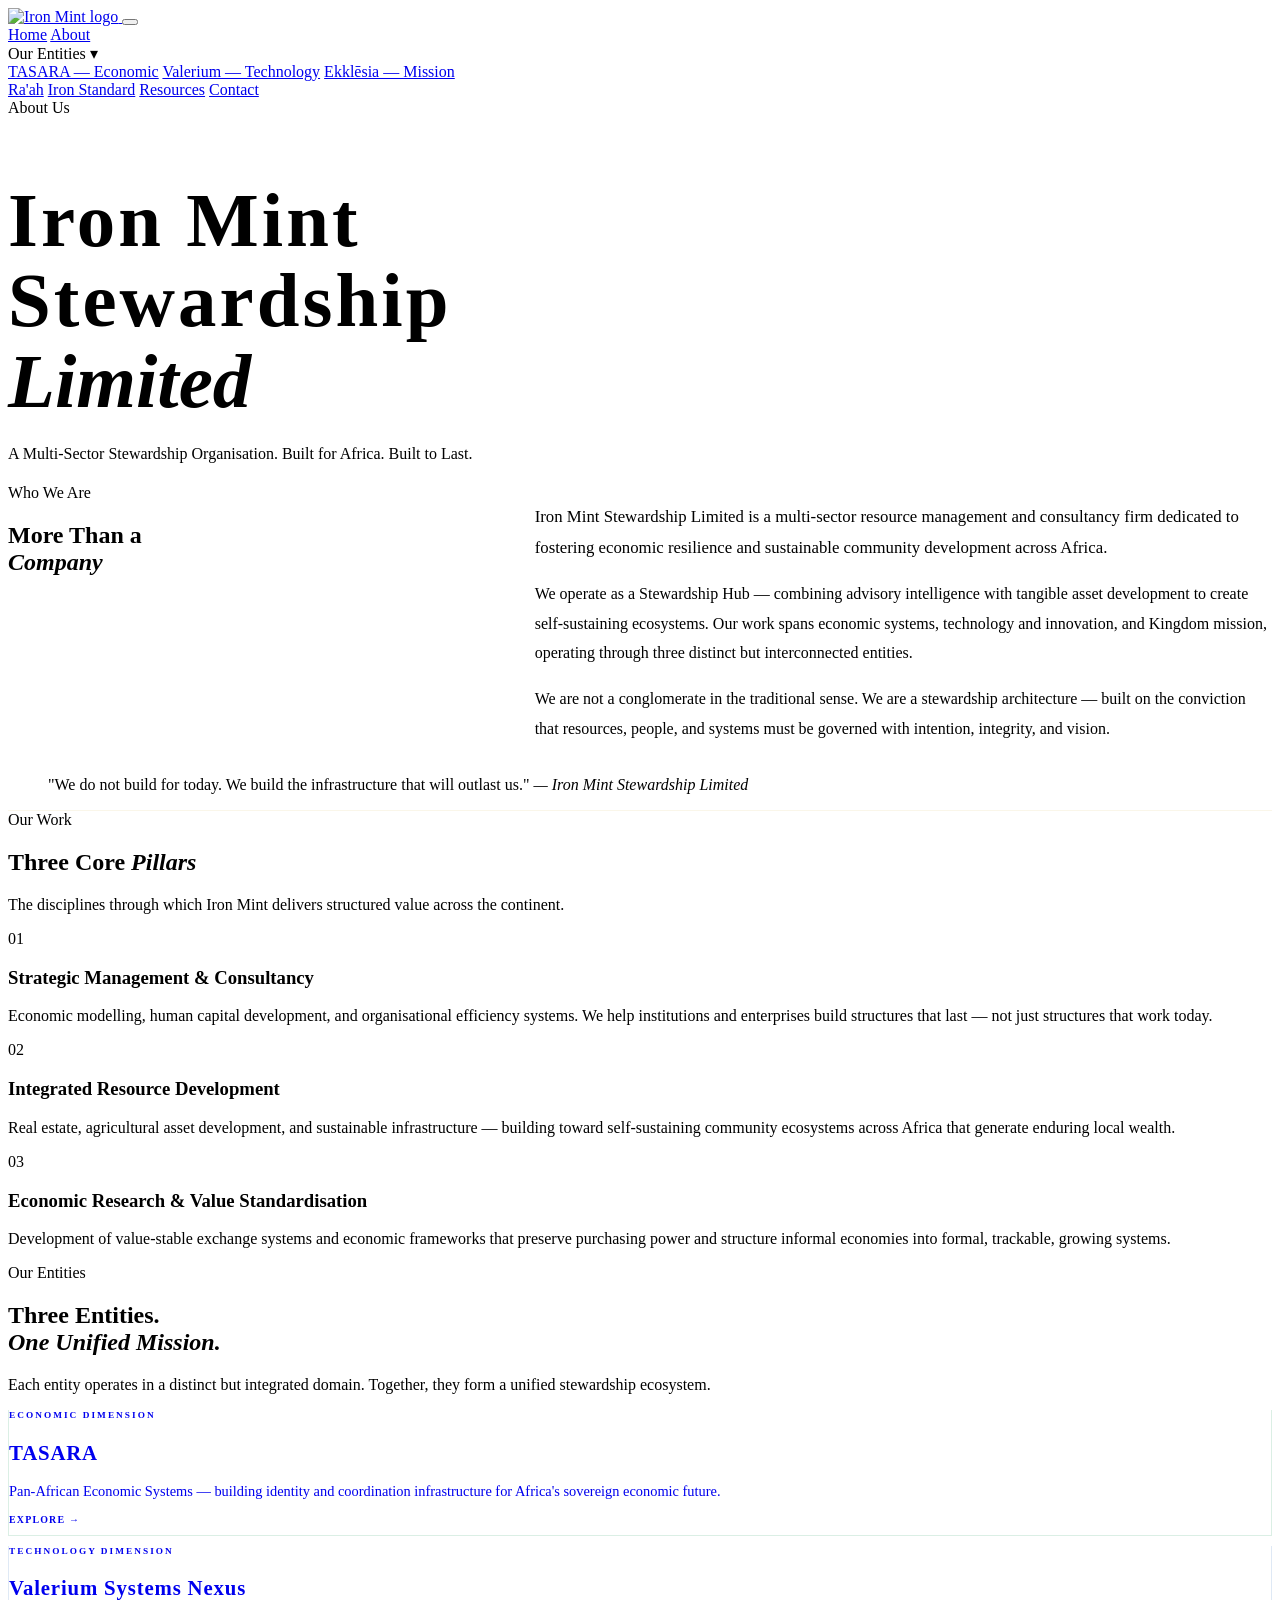
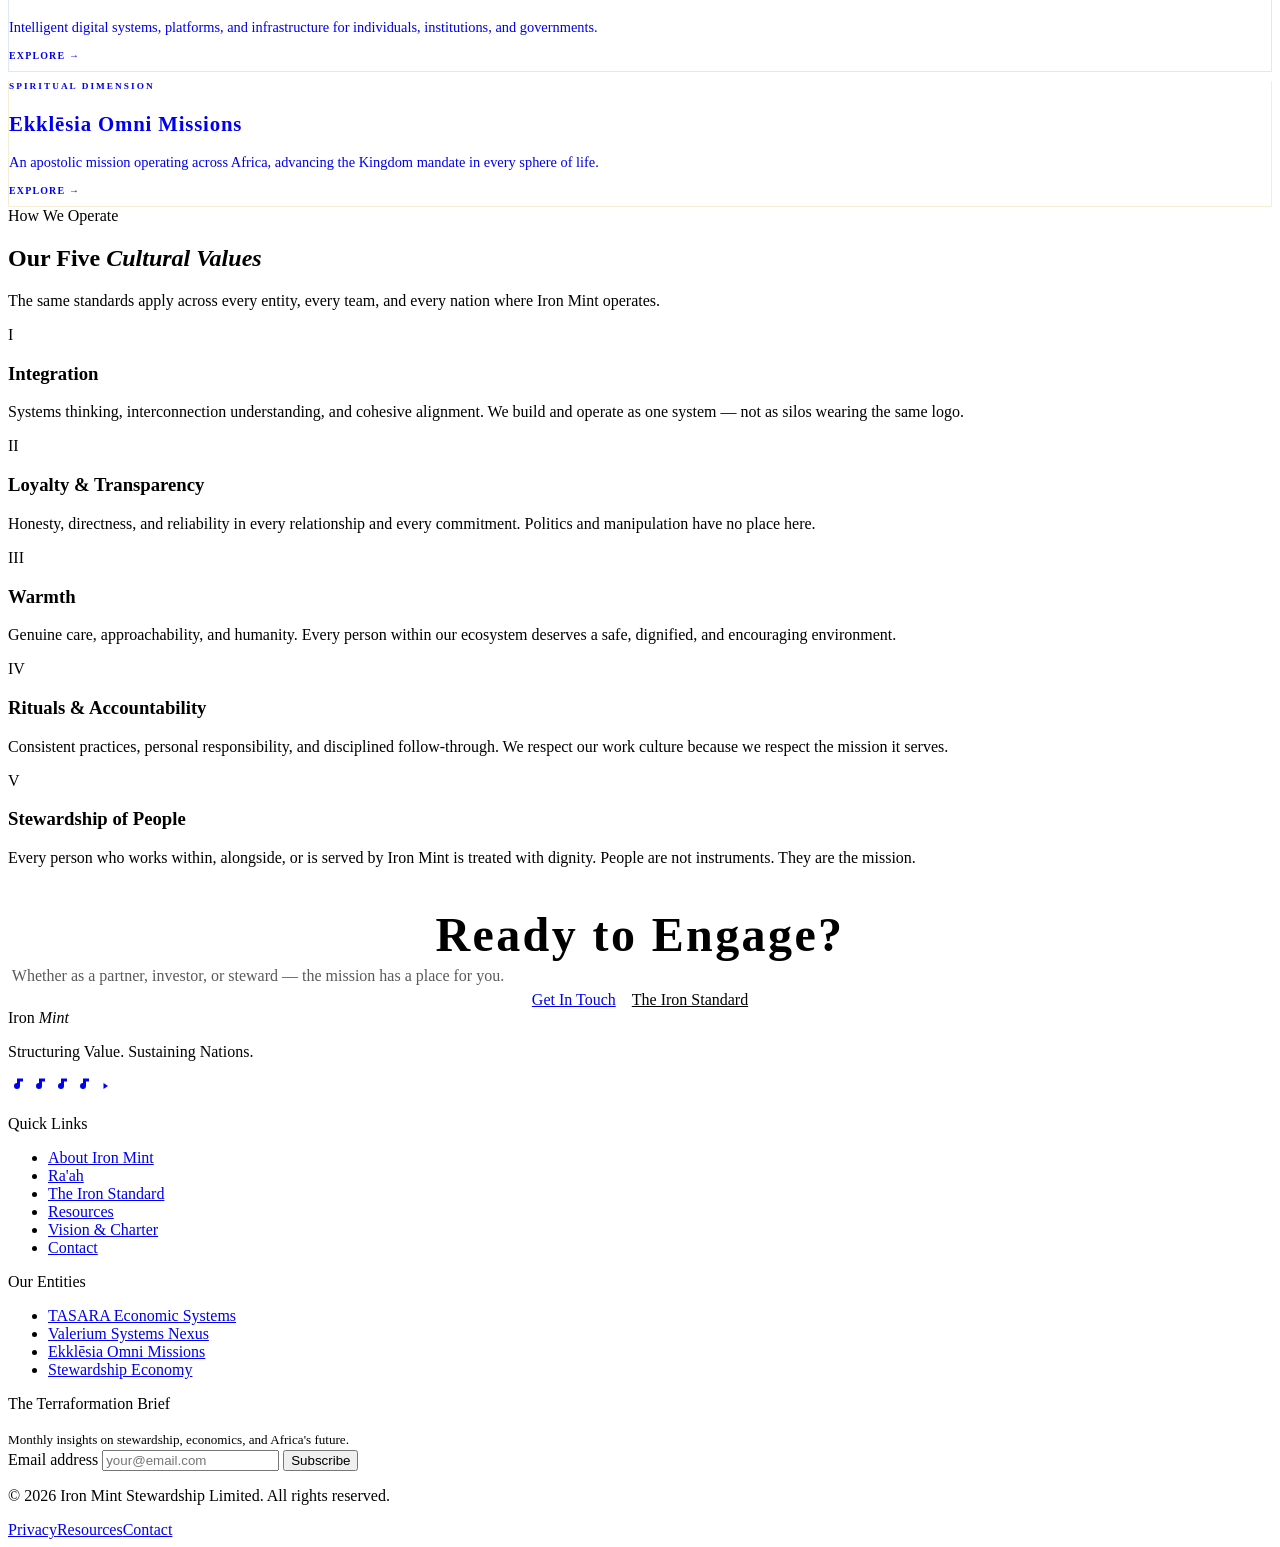
==== about.html @ b7d6eca4 "Create about.html" ====
<!DOCTYPE html>
<html lang="en">
<head>
  <meta charset="UTF-8" />
  <meta name="viewport" content="width=device-width, initial-scale=1.0" />
  <title>About Iron Mint Stewardship Limited</title>
  <meta name="description" content="Iron Mint Stewardship Limited — a multi-sector stewardship organisation building economic, technological, and Kingdom infrastructure across Africa." />
  <link rel="stylesheet" href="styles.css" />
</head>
<body>
<nav class="site-nav" role="navigation" aria-label="Main">
  <div class="nav-inner">
    <a href="index.html" class="nav-logo" aria-label="Iron Mint">
      <img src="image/iron-mint.png.webp" alt="Iron Mint logo" />
    </a>
    <button class="nav-toggle" aria-expanded="false" aria-label="Toggle navigation"><span></span><span></span><span></span></button>
    <div class="nav-links">
      <a href="index.html" class="nav-link" data-page="home">Home</a>
      <a href="about.html" class="nav-link" data-page="about">About</a>
      <div class="nav-dropdown">
        <span class="nav-dropdown-toggle" aria-expanded="false">Our Entities ▾</span>
        <div class="nav-dropdown-menu">
          <a href="tasara.html">TASARA — Economic</a>
          <a href="valerium.html">Valerium — Technology</a>
          <a href="ekklesia.html">Ekklēsia — Mission</a>
        </div>
      </div>
      <a href="raah.html" class="nav-link" data-page="raah">Ra'ah</a>
      <a href="iron-standard.html" class="nav-link" data-page="iron-standard">Iron Standard</a>
      <a href="resources.html" class="nav-link" data-page="resources">Resources</a>
      <a href="connect.html" class="nav-contact-btn" data-page="connect">Contact</a>
    </div>
  </div>
</nav>

<main id="main-content">

  <section class="hero-sm">
    <div class="hero-bg-grid"></div>
    <div class="hero-bg-radial"></div>
    <div class="deco-corner deco-corner-tl" aria-hidden="true"></div>
    <div class="hero-inner container">
      <span class="section-label" data-reveal>About Us</span>
      <h1 data-reveal data-reveal-delay="1"
          style="font-family:var(--font-display);font-size:clamp(2.4rem,6vw,5rem);color:var(--white);max-width:760px;margin-bottom:var(--sp-md);line-height:1.05;letter-spacing:0.04em;">
        Iron Mint Stewardship<br><em style="font-family:var(--font-serif);color:var(--gold);letter-spacing:0;">Limited</em>
      </h1>
      <p data-reveal data-reveal-delay="2" style="color:var(--white-70);max-width:520px;line-height:1.85;font-weight:300;">
        A Multi-Sector Stewardship Organisation. Built for Africa. Built to Last.
      </p>
      
    </div>
  </section>

  <section class="section-full section-mid" style="border-bottom:1px solid rgba(255,255,255,0.05);">
    <div class="container" style="padding:var(--sp-xl) var(--sp-md);">
      <div style="display:grid;grid-template-columns:1fr;gap:var(--sp-xl);align-items:start;" id="who-grid">
        <div data-reveal>
          <span class="section-label">Who We Are</span>
          <h2 class="section-title">More Than a<br><em>Company</em></h2>
          <div class="gold-rule"></div>
        </div>
        <div data-reveal data-reveal-delay="1">
          <p style="font-size:1.05rem;color:var(--white-90);line-height:1.85;margin-bottom:var(--sp-md);font-weight:300;">
            Iron Mint Stewardship Limited is a multi-sector resource management and consultancy firm dedicated to fostering economic resilience and sustainable community development across Africa.
          </p>
          <p style="color:var(--white-70);line-height:1.85;margin-bottom:var(--sp-md);font-weight:300;">
            We operate as a Stewardship Hub — combining advisory intelligence with tangible asset development to create self-sustaining ecosystems. Our work spans economic systems, technology and innovation, and Kingdom mission, operating through three distinct but interconnected entities.
          </p>
          <p style="color:var(--white-45);line-height:1.85;font-weight:300;">
            We are not a conglomerate in the traditional sense. We are a stewardship architecture — built on the conviction that resources, people, and systems must be governed with intention, integrity, and vision.
          </p>
        </div>
      </div>
    </div>
  </section>

  <section class="section-full section-black" style="border-bottom:1px solid rgba(201,168,44,0.1);">
    <div class="container" style="padding:var(--sp-xl) var(--sp-md);max-width:920px;">
      <blockquote class="pull-quote" data-reveal>
        "We do not build for today. We build the infrastructure that will outlast us."
        <cite>— Iron Mint Stewardship Limited</cite>
      </blockquote>
    </div>
  </section>

  <section class="section-full section-mid">
    <div class="container" style="padding:var(--sp-xl) var(--sp-md);">
      <div data-reveal style="margin-bottom:var(--sp-lg);">
        <span class="section-label">Our Work</span>
        <h2 class="section-title">Three Core <em>Pillars</em></h2>
        <p class="section-intro">The disciplines through which Iron Mint delivers structured value across the continent.</p>
      </div>
      <div class="grid-3">
        <div class="pillar-card" data-reveal>
          <div class="pillar-num">01</div>
          <h3 class="pillar-title">Strategic Management &amp; Consultancy</h3>
          <p class="pillar-body">Economic modelling, human capital development, and organisational efficiency systems. We help institutions and enterprises build structures that last — not just structures that work today.</p>
        </div>
        <div class="pillar-card" data-reveal data-reveal-delay="1">
          <div class="pillar-num">02</div>
          <h3 class="pillar-title">Integrated Resource Development</h3>
          <p class="pillar-body">Real estate, agricultural asset development, and sustainable infrastructure — building toward self-sustaining community ecosystems across Africa that generate enduring local wealth.</p>
        </div>
        <div class="pillar-card" data-reveal data-reveal-delay="2">
          <div class="pillar-num">03</div>
          <h3 class="pillar-title">Economic Research &amp; Value Standardisation</h3>
          <p class="pillar-body">Development of value-stable exchange systems and economic frameworks that preserve purchasing power and structure informal economies into formal, trackable, growing systems.</p>
        </div>
      </div>
    </div>
  </section>

  <section class="section-full section-black">
    <div class="container" style="padding:var(--sp-xl) var(--sp-md);">
      <div data-reveal style="margin-bottom:var(--sp-lg);">
        <span class="section-label">Our Entities</span>
        <h2 class="section-title">Three Entities.<br><em>One Unified Mission.</em></h2>
        <p class="section-intro">Each entity operates in a distinct but integrated domain. Together, they form a unified stewardship ecosystem.</p>
      </div>
      <div class="grid-3">
        <a href="tasara.html" style="text-decoration:none;" data-reveal>
          <div style="background:var(--black-card);border:1px solid rgba(76,175,125,0.2);border-top:3px solid var(--tasara);padding:var(--sp-md);height:100%;transition:all var(--t-med);"
               onmouseover="this.style.borderColor='var(--tasara)';this.style.transform='translateY(-5px)'" onmouseout="this.style.borderColor='rgba(76,175,125,0.2)';this.style.borderTopColor='var(--tasara)';this.style.transform=''">
            <p style="font-family:var(--font-display);font-size:0.58rem;font-weight:700;letter-spacing:0.22em;text-transform:uppercase;color:var(--tasara);margin-bottom:var(--sp-sm);">Economic Dimension</p>
            <h3 style="font-family:var(--font-display);font-size:1.3rem;color:var(--white);margin-bottom:0.6rem;letter-spacing:0.04em;">TASARA</h3>
            <p style="font-size:0.9rem;color:var(--white-70);line-height:1.75;margin-bottom:var(--sp-md);font-weight:300;">Pan-African Economic Systems — building identity and coordination infrastructure for Africa's sovereign economic future.</p>
            <p style="font-family:var(--font-display);font-size:0.62rem;font-weight:700;letter-spacing:0.12em;text-transform:uppercase;color:var(--tasara);">Explore →</p>
          </div>
        </a>
        <a href="valerium.html" style="text-decoration:none;" data-reveal data-reveal-delay="1">
          <div style="background:var(--black-card);border:1px solid rgba(94,143,204,0.2);border-top:3px solid var(--valerium);padding:var(--sp-md);height:100%;transition:all var(--t-med);"
               onmouseover="this.style.borderColor='var(--valerium)';this.style.transform='translateY(-5px)'" onmouseout="this.style.borderColor='rgba(94,143,204,0.2)';this.style.borderTopColor='var(--valerium)';this.style.transform=''">
            <p style="font-family:var(--font-display);font-size:0.58rem;font-weight:700;letter-spacing:0.22em;text-transform:uppercase;color:var(--valerium);margin-bottom:var(--sp-sm);">Technology Dimension</p>
            <h3 style="font-family:var(--font-display);font-size:1.3rem;color:var(--white);margin-bottom:0.6rem;letter-spacing:0.04em;">Valerium Systems Nexus</h3>
            <p style="font-size:0.9rem;color:var(--white-70);line-height:1.75;margin-bottom:var(--sp-md);font-weight:300;">Intelligent digital systems, platforms, and infrastructure for individuals, institutions, and governments.</p>
            <p style="font-family:var(--font-display);font-size:0.62rem;font-weight:700;letter-spacing:0.12em;text-transform:uppercase;color:var(--valerium);">Explore →</p>
          </div>
        </a>
        <a href="ekklesia.html" style="text-decoration:none;" data-reveal data-reveal-delay="2">
          <div style="background:var(--black-card);border:1px solid rgba(201,168,44,0.2);border-top:3px solid var(--gold);padding:var(--sp-md);height:100%;transition:all var(--t-med);"
               onmouseover="this.style.borderColor='var(--gold)';this.style.transform='translateY(-5px)'" onmouseout="this.style.borderColor='rgba(201,168,44,0.2)';this.style.borderTopColor='var(--gold)';this.style.transform=''">
            <p style="font-family:var(--font-display);font-size:0.58rem;font-weight:700;letter-spacing:0.22em;text-transform:uppercase;color:var(--gold);margin-bottom:var(--sp-sm);">Spiritual Dimension</p>
            <h3 style="font-family:var(--font-display);font-size:1.3rem;color:var(--white);margin-bottom:0.6rem;letter-spacing:0.04em;">Ekklēsia Omni Missions</h3>
            <p style="font-size:0.9rem;color:var(--white-70);line-height:1.75;margin-bottom:var(--sp-md);font-weight:300;">An apostolic mission operating across Africa, advancing the Kingdom mandate in every sphere of life.</p>
            <p style="font-family:var(--font-display);font-size:0.62rem;font-weight:700;letter-spacing:0.12em;text-transform:uppercase;color:var(--gold);">Explore →</p>
          </div>
        </a>
      </div>
    </div>
  </section>

  <section class="section-full section-mid">
    <div class="container" style="padding:var(--sp-xl) var(--sp-md);">
      <div data-reveal style="margin-bottom:var(--sp-lg);">
        <span class="section-label">How We Operate</span>
        <h2 class="section-title">Our Five <em>Cultural Values</em></h2>
        <p class="section-intro">The same standards apply across every entity, every team, and every nation where Iron Mint operates.</p>
      </div>
      <div class="grid-3">
        <div class="pillar-card" data-reveal><div class="pillar-num">I</div><h3 class="pillar-title">Integration</h3><p class="pillar-body">Systems thinking, interconnection understanding, and cohesive alignment. We build and operate as one system — not as silos wearing the same logo.</p></div>
        <div class="pillar-card" data-reveal data-reveal-delay="1"><div class="pillar-num">II</div><h3 class="pillar-title">Loyalty &amp; Transparency</h3><p class="pillar-body">Honesty, directness, and reliability in every relationship and every commitment. Politics and manipulation have no place here.</p></div>
        <div class="pillar-card" data-reveal data-reveal-delay="2"><div class="pillar-num">III</div><h3 class="pillar-title">Warmth</h3><p class="pillar-body">Genuine care, approachability, and humanity. Every person within our ecosystem deserves a safe, dignified, and encouraging environment.</p></div>
        <div class="pillar-card" data-reveal data-reveal-delay="3"><div class="pillar-num">IV</div><h3 class="pillar-title">Rituals &amp; Accountability</h3><p class="pillar-body">Consistent practices, personal responsibility, and disciplined follow-through. We respect our work culture because we respect the mission it serves.</p></div>
        <div class="pillar-card" data-reveal data-reveal-delay="4"><div class="pillar-num">V</div><h3 class="pillar-title">Stewardship of People</h3><p class="pillar-body">Every person who works within, alongside, or is served by Iron Mint is treated with dignity. People are not instruments. They are the mission.</p></div>
      </div>
    </div>
  </section>

  <section class="section-full section-gold" style="text-align:center;">
    <div class="container" style="padding:var(--sp-xl) var(--sp-md);">
      <h2 data-reveal style="font-family:var(--font-display);font-size:clamp(1.8rem,4vw,3rem);color:var(--black);margin-bottom:var(--sp-md);letter-spacing:0.05em;">Ready to Engage?</h2>
      <p data-reveal data-reveal-delay="1" style="color:rgba(0,0,0,0.65);max-width:500px;margin:0 auto var(--sp-lg);line-height:1.8;">Whether as a partner, investor, or steward — the mission has a place for you.</p>
      <div data-reveal data-reveal-delay="2" style="display:flex;flex-wrap:wrap;gap:1rem;justify-content:center;">
        <a href="connect.html" class="btn btn-dark">Get In Touch</a>
        <a href="iron-standard.html" class="btn btn-outline-gold" style="border-color:var(--black);color:var(--black);">The Iron Standard</a>
      </div>
    </div>
  </section>
</main>

<footer class="site-footer">
  <div class="footer-main">
    <div>
      <div class="footer-brand-name">Iron <em>Mint</em></div>
      <p class="footer-tagline">Structuring Value. Sustaining Nations.</p>
      <div class="footer-social-row" style="margin-top:var(--sp-md);">
        <a href="https://tiktok.com/@apostleraah" class="footer-social-link" aria-label="TikTok" target="_blank" rel="noopener"><svg class="icon icon-tiktok" width="18" height="18" viewBox="0 0 24 24" xmlns="http://www.w3.org/2000/svg" aria-hidden="true"><path d="M12 2v6a4 4 0 1 0 4 4V6h4V2h-8z" fill="currentColor"/></svg></a>
        <a href="https://tiktok.com/@apostleraah" class="footer-social-link" aria-label="TikTok" target="_blank" rel="noopener"><svg class="icon icon-tiktok" width="18" height="18" viewBox="0 0 24 24" xmlns="http://www.w3.org/2000/svg" aria-hidden="true"><path d="M12 2v6a4 4 0 1 0 4 4V6h4V2h-8z" fill="currentColor"/></svg></a>
        <a href="https://tiktok.com/@apostleraah" class="footer-social-link" aria-label="TikTok" target="_blank" rel="noopener"><svg class="icon icon-tiktok" width="18" height="18" viewBox="0 0 24 24" xmlns="http://www.w3.org/2000/svg" aria-hidden="true"><path d="M12 2v6a4 4 0 1 0 4 4V6h4V2h-8z" fill="currentColor"/></svg></a>
        <a href="https://tiktok.com/@apostleraah" class="footer-social-link" aria-label="TikTok" target="_blank" rel="noopener"><svg class="icon icon-tiktok" width="18" height="18" viewBox="0 0 24 24" xmlns="http://www.w3.org/2000/svg" aria-hidden="true"><path d="M12 2v6a4 4 0 1 0 4 4V6h4V2h-8z" fill="currentColor"/></svg></a>
        <a href="https://youtube.com/@apostle_raah" class="footer-social-link" aria-label="YouTube" target="_blank" rel="noopener"><svg class="icon icon-youtube" width="18" height="18" viewBox="0 0 24 24" xmlns="http://www.w3.org/2000/svg" aria-hidden="true"><path d="M10 8l6 4-6 4z" fill="currentColor"/></svg></a>
      </div>
    </div>
    <div><p class="footer-heading">Quick Links</p><ul class="footer-link-list"><li><a href="about.html">About Iron Mint</a></li><li><a href="raah.html">Ra'ah</a></li><li><a href="iron-standard.html">The Iron Standard</a></li><li><a href="resources.html">Resources</a></li><li><a href="legacy.html">Vision &amp; Charter</a></li><li><a href="connect.html">Contact</a></li></ul></div>
    <div><p class="footer-heading">Our Entities</p><ul class="footer-link-list"><li><a href="tasara.html">TASARA Economic Systems</a></li><li><a href="valerium.html">Valerium Systems Nexus</a></li><li><a href="ekklesia.html">Ekklēsia Omni Missions</a></li><li><a href="iron-standard.html">Stewardship Economy</a></li></ul></div>
    <div>
      <p class="footer-heading">The Terraformation Brief</p>
      <p style="font-size:0.82rem;color:var(--white-45);margin-bottom:var(--sp-sm);line-height:1.65;">Monthly insights on stewardship, economics, and Africa's future.</p>
      <form class="newsletter-form footer-newsletter-form" novalidate>
        <label for="footer-nl-about" class="sr-only">Email address</label>
        <input type="email" id="footer-nl-about" placeholder="your@email.com" required />
        <button type="submit">Subscribe</button>
      </form>
    </div>
  </div>
  <div class="footer-bottom">
    <p class="footer-copy">© <span class="current-year">2026</span> Iron Mint Stewardship Limited. All rights reserved.</p>
    <div class="footer-bottom-links"><a href="#">Privacy</a><a href="resources.html">Resources</a><a href="connect.html">Contact</a></div>
  </div>
</footer>
<script src="app.js"></script>
<script>
  document.querySelector('[data-page="about"]').setAttribute('aria-current','page');
  const g = document.getElementById('who-grid');
  if (g && window.innerWidth >= 900) g.style.gridTemplateColumns = '1fr 1.4fr';
  window.addEventListener('resize', () => { if (g) g.style.gridTemplateColumns = window.innerWidth >= 900 ? '1fr 1.4fr' : '1fr'; });
</script>
</body>
</html>
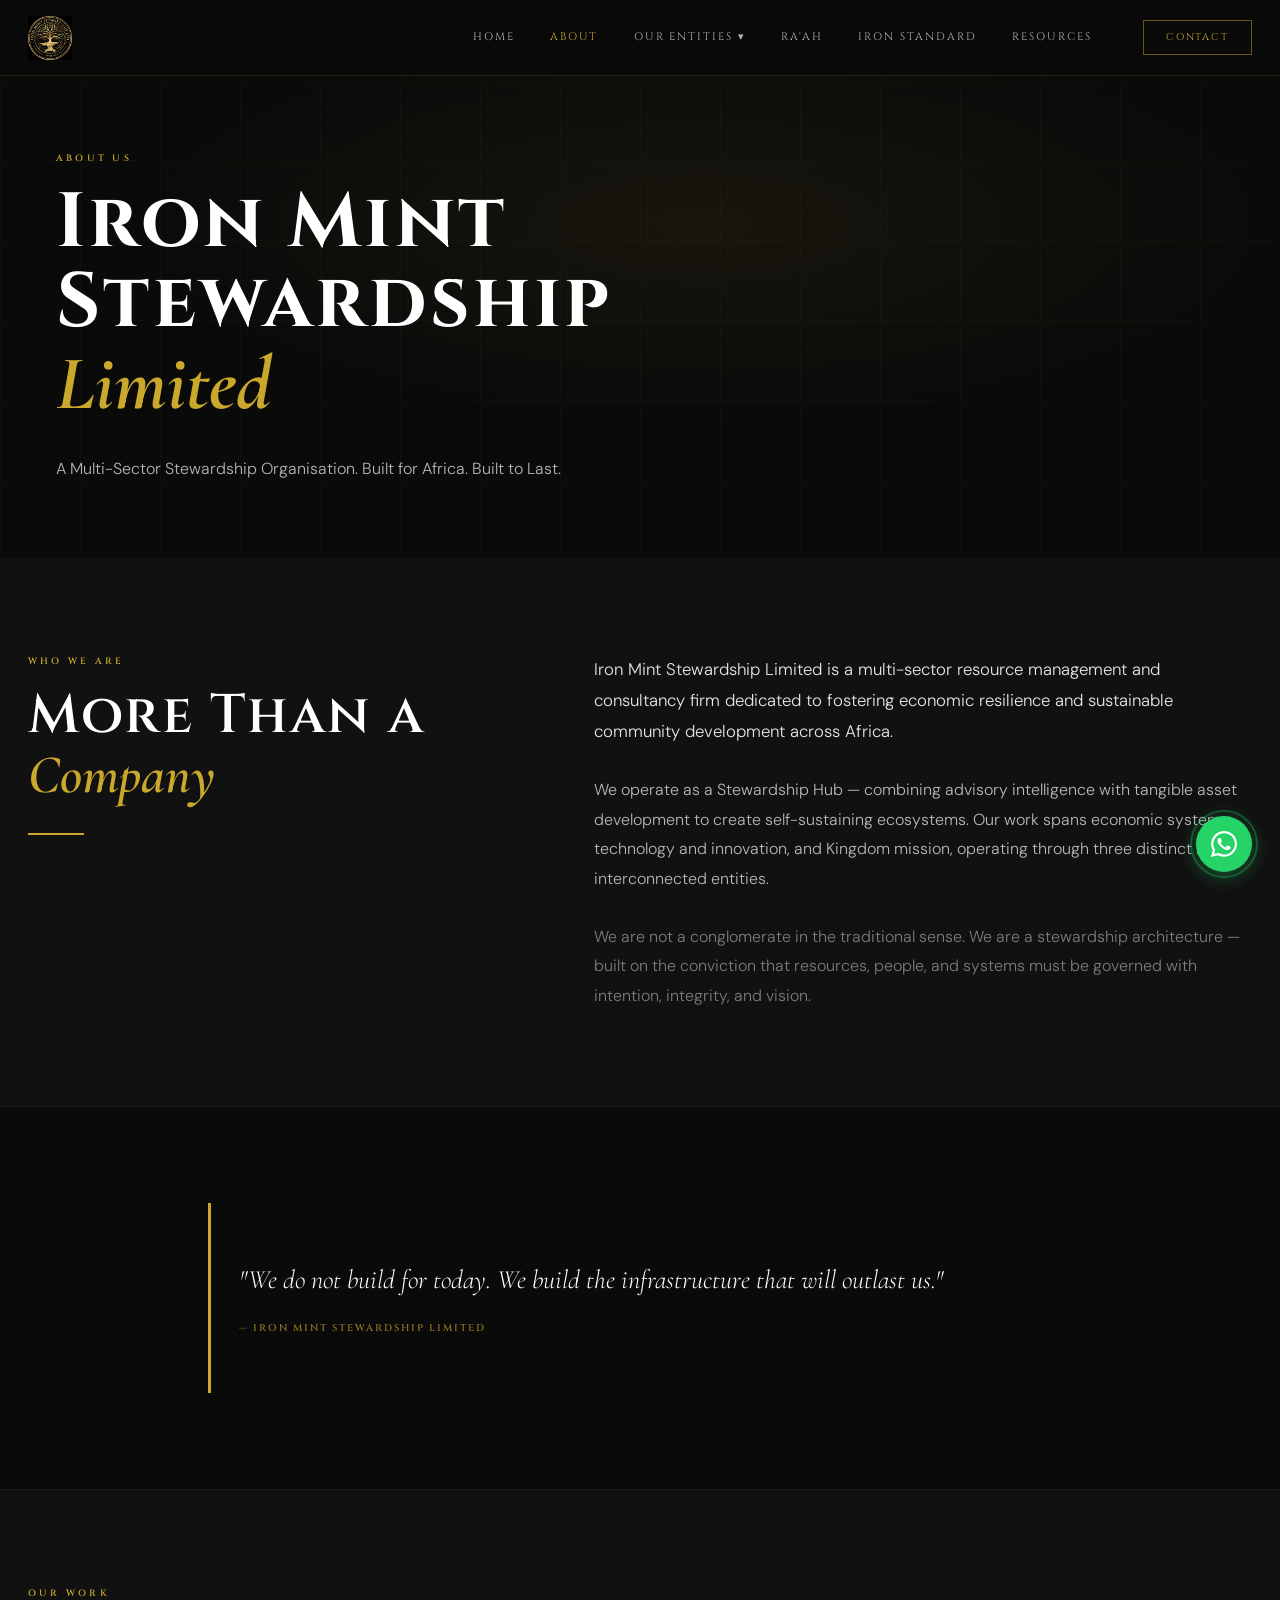
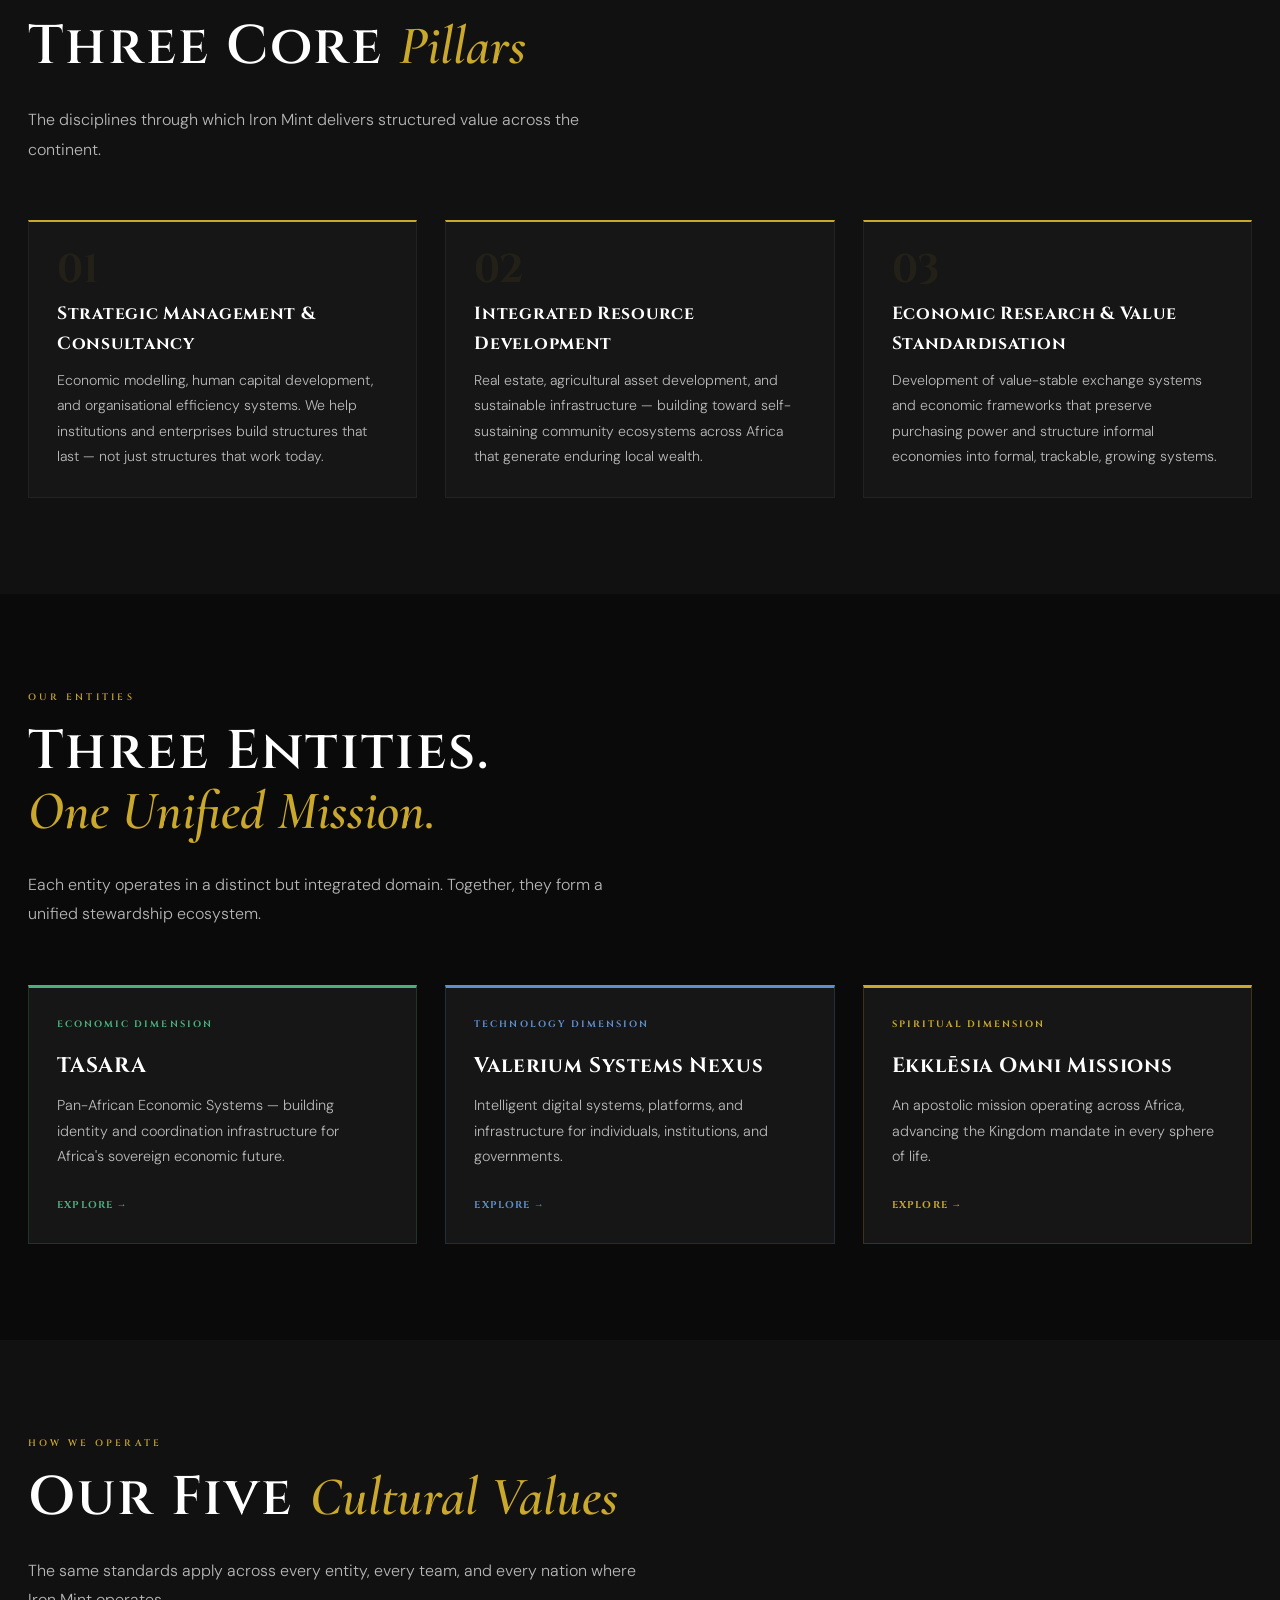
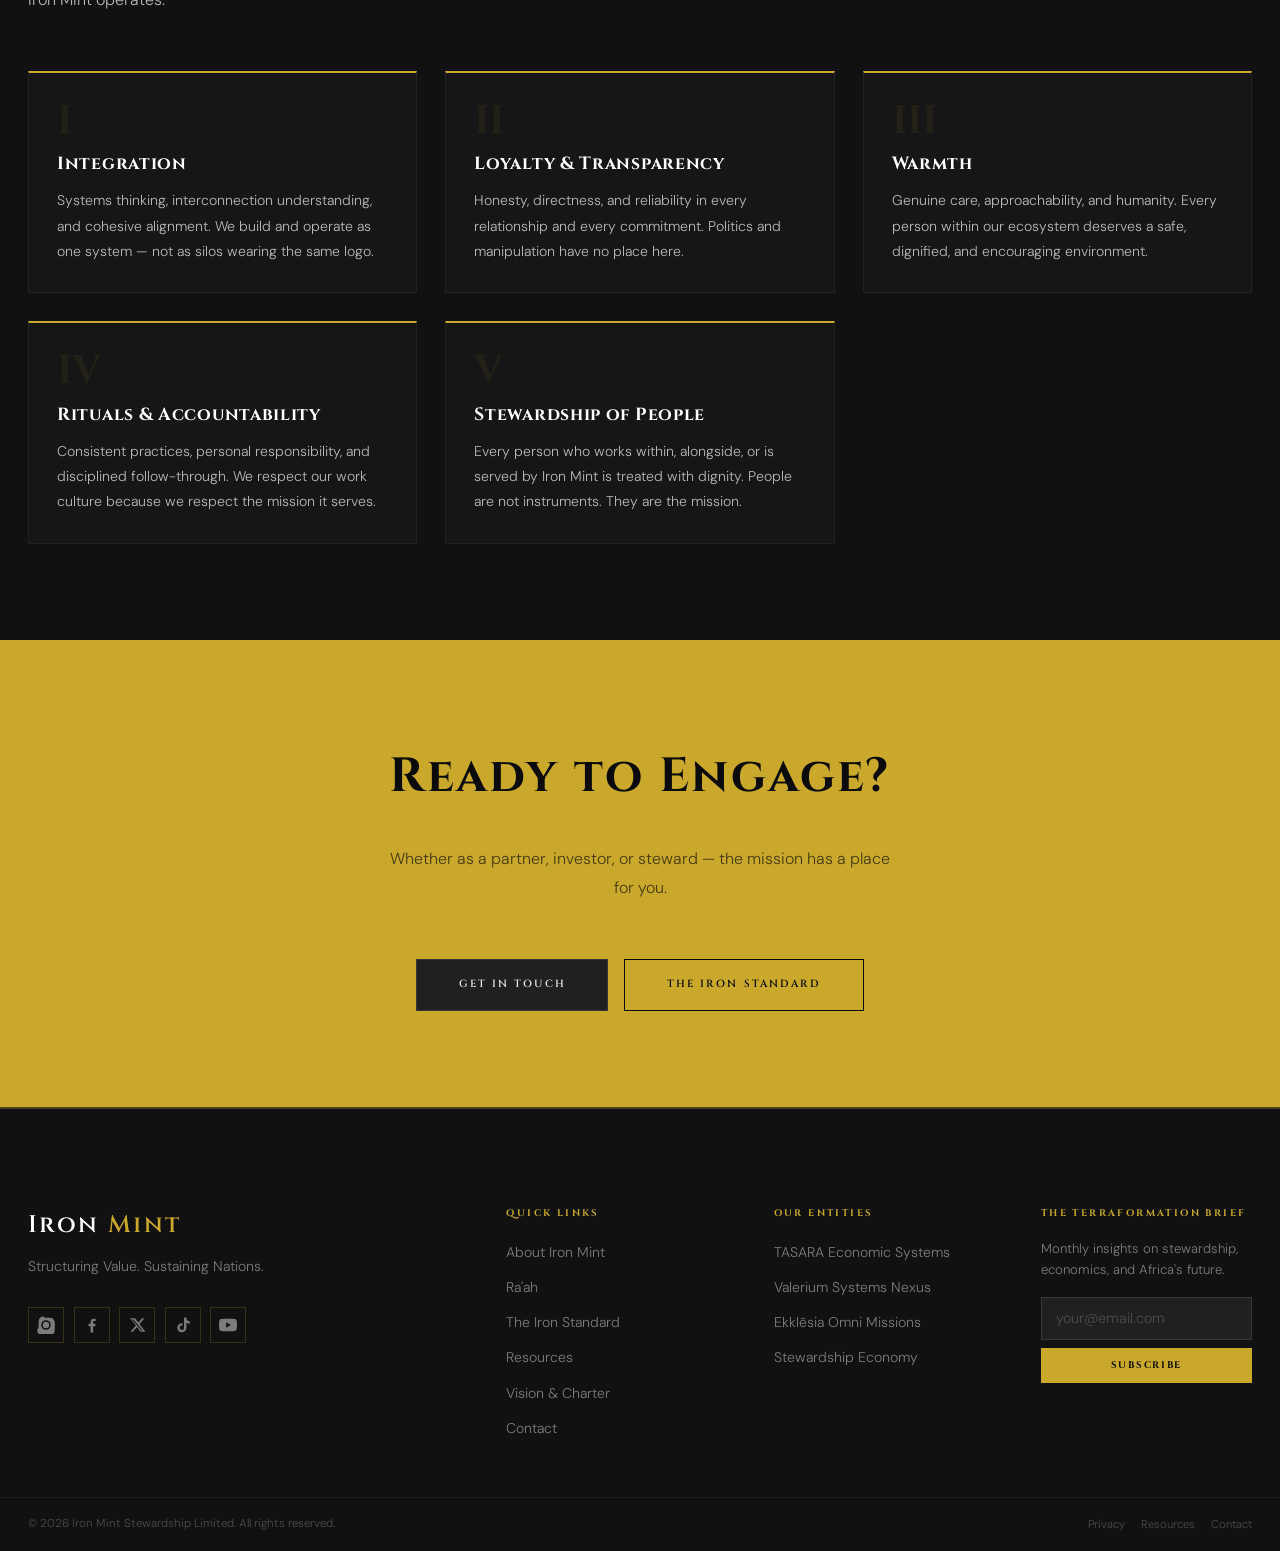
==== commit f3d224c4: "Update about.html" ====
--- a/about.html
+++ b/about.html
@@ -185,11 +185,31 @@
       <div class="footer-brand-name">Iron <em>Mint</em></div>
       <p class="footer-tagline">Structuring Value. Sustaining Nations.</p>
       <div class="footer-social-row" style="margin-top:var(--sp-md);">
-        <a href="https://tiktok.com/@apostleraah" class="footer-social-link" aria-label="TikTok" target="_blank" rel="noopener"><svg class="icon icon-tiktok" width="18" height="18" viewBox="0 0 24 24" xmlns="http://www.w3.org/2000/svg" aria-hidden="true"><path d="M12 2v6a4 4 0 1 0 4 4V6h4V2h-8z" fill="currentColor"/></svg></a>
-        <a href="https://tiktok.com/@apostleraah" class="footer-social-link" aria-label="TikTok" target="_blank" rel="noopener"><svg class="icon icon-tiktok" width="18" height="18" viewBox="0 0 24 24" xmlns="http://www.w3.org/2000/svg" aria-hidden="true"><path d="M12 2v6a4 4 0 1 0 4 4V6h4V2h-8z" fill="currentColor"/></svg></a>
-        <a href="https://tiktok.com/@apostleraah" class="footer-social-link" aria-label="TikTok" target="_blank" rel="noopener"><svg class="icon icon-tiktok" width="18" height="18" viewBox="0 0 24 24" xmlns="http://www.w3.org/2000/svg" aria-hidden="true"><path d="M12 2v6a4 4 0 1 0 4 4V6h4V2h-8z" fill="currentColor"/></svg></a>
-        <a href="https://tiktok.com/@apostleraah" class="footer-social-link" aria-label="TikTok" target="_blank" rel="noopener"><svg class="icon icon-tiktok" width="18" height="18" viewBox="0 0 24 24" xmlns="http://www.w3.org/2000/svg" aria-hidden="true"><path d="M12 2v6a4 4 0 1 0 4 4V6h4V2h-8z" fill="currentColor"/></svg></a>
-        <a href="https://youtube.com/@apostle_raah" class="footer-social-link" aria-label="YouTube" target="_blank" rel="noopener"><svg class="icon icon-youtube" width="18" height="18" viewBox="0 0 24 24" xmlns="http://www.w3.org/2000/svg" aria-hidden="true"><path d="M10 8l6 4-6 4z" fill="currentColor"/></svg></a>
+        <a href="https://instagram.com/apostleraah" target="_blank" rel="noopener" class="footer-social-link" aria-label="Instagram">
+          <svg class="icon icon-instagram" viewBox="0 0 24 24" width="18" height="18" xmlns="http://www.w3.org/2000/svg" aria-hidden="true">
+            <path d="M12 2.2c3.2 0 3.6 0 4.85.07 1.25.06 2.1.25 2.85.55.77.3 1.42.7 2.07 1.35.65.65 1.05 1.3 1.35 2.07.3.75.49 1.6.55 2.85.06 1.25.07 1.65.07 4.85s-.01 3.6-.07 4.85c-.06 1.25-.25 2.1-.55 2.85a5.75 5.75 0 0 1-1.35 2.07 5.75 5.75 0 0 1-2.07 1.35c-.75.3-1.6.49-2.85.55-1.25.06-1.65.07-4.85.07s-3.6-.01-4.85-.07c-1.25-.06-2.1-.25-2.85-.55a5.75 5.75 0 0 1-2.07-1.35 5.75 5.75 0 0 1-1.35-2.07c-.3-.75-.49-1.6-.55-2.85C2.2 15.6 2.2 15.2 2.2 12s.01-3.6.07-4.85c.06-1.25.25-2.1.55-2.85.3-.77.7-1.42 1.35-2.07a5.75 5.75 0 0 1 2.07-1.35c.75-.3 1.6-.49 2.85-.55C8.4 2.2 8.8 2.2 12 2.2zm0 3.4a6.4 6.4 0 1 0 0 12.8 6.4 6.4 0 0 0 0-12.8zm0 2.16a4.24 4.24 0 1 1 0 8.48 4.24 4.24 0 0 1 0-8.48zm6.65-2.4a1.5 1.5 0 1 1-3 0 1.5 1.5 0 0 1 3 0z" fill="currentColor"/>
+          </svg>
+        </a>
+        <a href="https://facebook.com/apostleraah" target="_blank" rel="noopener" class="footer-social-link" aria-label="Facebook">
+          <svg class="icon icon-facebook" viewBox="0 0 24 24" width="18" height="18" xmlns="http://www.w3.org/2000/svg" aria-hidden="true">
+            <path d="M13.5 21.9v-8.4h2.82l.42-3.27h-3.24V8.13c0-.95.26-1.6 1.63-1.6h1.74V3.63c-.3-.04-1.33-.13-2.53-.13-2.5 0-4.22 1.53-4.22 4.34v2.42H7.3v3.27h2.82v8.4h3.38z" fill="currentColor"/>
+          </svg>
+        </a>
+        <a href="https://x.com/apostleraah" target="_blank" rel="noopener" class="footer-social-link" aria-label="X">
+          <svg class="icon icon-x" viewBox="0 0 24 24" width="18" height="18" xmlns="http://www.w3.org/2000/svg" aria-hidden="true">
+            <path d="M18.9 2.9h3.1l-6.8 7.75 8 10.45h-6.26l-4.9-6.4-5.6 6.4H3.3l7.28-8.3L2.9 2.9h6.42l4.43 5.85L18.9 2.9zm-1.1 16.35h1.72L7.28 4.7H5.44l12.36 14.55z" fill="currentColor"/>
+          </svg>
+        </a>
+        <a href="https://tiktok.com/@apostleraah" target="_blank" rel="noopener" class="footer-social-link" aria-label="TikTok">
+          <svg class="icon icon-tiktok" viewBox="0 0 24 24" width="18" height="18" xmlns="http://www.w3.org/2000/svg" aria-hidden="true">
+            <path d="M16.6 2h-3.2v13.6a2.9 2.9 0 1 1-2.05-2.77V9.6a6.1 6.1 0 1 0 5.25 6.05V8.9a7.7 7.7 0 0 0 4.4 1.38V7.06a4.5 4.5 0 0 1-4.4-4.4V2z" fill="currentColor"/>
+          </svg>
+        </a>
+        <a href="https://youtube.com/@apostle_raah" target="_blank" rel="noopener" class="footer-social-link" aria-label="YouTube">
+          <svg class="icon icon-youtube" viewBox="0 0 24 24" width="18" height="18" xmlns="http://www.w3.org/2000/svg" aria-hidden="true">
+            <path d="M23.5 6.2a3 3 0 0 0-2.1-2.1C19.5 3.6 12 3.6 12 3.6s-7.5 0-9.4.5A3 3 0 0 0 .5 6.2 31.6 31.6 0 0 0 0 12a31.6 31.6 0 0 0 .5 5.8 3 3 0 0 0 2.1 2.1c1.9.5 9.4.5 9.4.5s7.5 0 9.4-.5a3 3 0 0 0 2.1-2.1A31.6 31.6 0 0 0 24 12a31.6 31.6 0 0 0-.5-5.8zM9.6 15.6V8.4L15.8 12l-6.2 3.6z" fill="currentColor"/>
+          </svg>
+        </a>
       </div>
     </div>
     <div><p class="footer-heading">Quick Links</p><ul class="footer-link-list"><li><a href="about.html">About Iron Mint</a></li><li><a href="raah.html">Ra'ah</a></li><li><a href="iron-standard.html">The Iron Standard</a></li><li><a href="resources.html">Resources</a></li><li><a href="legacy.html">Vision &amp; Charter</a></li><li><a href="connect.html">Contact</a></li></ul></div>
--- a/styles.css
+++ b/styles.css
@@ -0,0 +1,1224 @@
+/* ================================================================
+   IRON MINT STEWARDSHIP LIMITED — Design System v4
+   Core Palette: Obsidian Black · Sovereign Gold · Crisp White
+   Branch Accents: TASARA #4CAF7D · Valerium #5E8FCC · Ekklēsia #C9A82C
+   ================================================================ */
+
+@import url('https://fonts.googleapis.com/css2?family=Cinzel:wght@400;500;600;700&family=Cormorant+Garamond:ital,wght@0,400;0,500;0,600;1,400;1,600&family=DM+Sans:ital,wght@0,300;0,400;0,500;1,300&display=swap');
+
+/* ── DESIGN TOKENS ── */
+:root {
+  /* Core Palette */
+  --black:         #0A0A0A;
+  --black-mid:     #111111;
+  --black-soft:    #1A1A1A;
+  --black-surface: #202020;
+  --black-card:    #161616;
+
+  --gold:          #C9A82C;
+  --gold-bright:   #E2C56A;
+  --gold-pale:     #F5E9C0;
+  --gold-dim:      #8A7220;
+  --gold-subtle:   rgba(201,168,44,0.12);
+  --gold-glow:     rgba(201,168,44,0.25);
+
+  --white:         #FFFFFF;
+  --white-90:      rgba(255,255,255,0.90);
+  --white-70:      rgba(255,255,255,0.70);
+  --white-45:      rgba(255,255,255,0.45);
+  --white-20:      rgba(255,255,255,0.20);
+  --white-08:      rgba(255,255,255,0.08);
+
+  /* Branch Colours — used as page-level accents */
+  --tasara:        #4CAF7D;
+  --tasara-glow:   rgba(76,175,125,0.18);
+  --tasara-dim:    rgba(76,175,125,0.45);
+
+  --valerium:      #5E8FCC;
+  --valerium-glow: rgba(94,143,204,0.18);
+  --valerium-dim:  rgba(94,143,204,0.45);
+
+  --ekklesia:      #C9A82C;
+  --ekklesia-glow: rgba(201,168,44,0.18);
+
+  /* Typography */
+  --font-display:  'Cinzel', 'Georgia', serif;
+  --font-serif:    'Cormorant Garamond', Georgia, serif;
+  --font-body:     'DM Sans', system-ui, sans-serif;
+
+  /* Spacing */
+  --sp-xs:  0.5rem;
+  --sp-sm:  1rem;
+  --sp-md:  1.75rem;
+  --sp-lg:  3.5rem;
+  --sp-xl:  6rem;
+  --sp-2xl: 10rem;
+
+  /* Layout */
+  --max-w:  1320px;
+  --nav-h:  76px;
+
+  /* Effects */
+  --ease:       cubic-bezier(0.25,0.46,0.45,0.94);
+  --ease-out:   cubic-bezier(0.16,1,0.3,1);
+  --t-fast:     180ms;
+  --t-med:      380ms;
+  --t-slow:     650ms;
+  --shadow-deep: 0 8px 48px rgba(0,0,0,0.7);
+  --shadow-card: 0 4px 24px rgba(0,0,0,0.5);
+  --glow-gold:   0 0 32px rgba(201,168,44,0.35);
+
+  /* Page-level accent (overridden per page) */
+  --accent:       var(--gold);
+  --accent-glow:  var(--gold-glow);
+  --accent-dim:   var(--gold-dim);
+}
+
+/* ── RESET ── */
+*, *::before, *::after { box-sizing:border-box; margin:0; padding:0; }
+html { font-size:100%; scroll-behavior:smooth; -webkit-text-size-adjust:100%; }
+body {
+  font-family: var(--font-body);
+  background: var(--black);
+  color: var(--white-90);
+  line-height: 1.7;
+  min-height: 100vh;
+  display: flex;
+  flex-direction: column;
+  overflow-x: hidden;
+  font-size: 1rem;
+  font-weight: 300;
+}
+img, svg { max-width:100%; display:block; }
+a { color:var(--gold); text-decoration:none; transition:color var(--t-fast) var(--ease); }
+a:hover { color:var(--gold-bright); }
+a:focus-visible { outline:2px solid var(--gold); outline-offset:3px; }
+button { font-family:inherit; cursor:pointer; border:none; background:none; }
+ul { list-style:none; }
+p { line-height:1.8; }
+
+/* ── NOISE GRAIN ── */
+body::after {
+  content:''; position:fixed; inset:0; z-index:-1; pointer-events:none; opacity:0.03;
+  background-image: url("data:image/svg+xml,%3Csvg viewBox='0 0 256 256' xmlns='http://www.w3.org/2000/svg'%3E%3Cfilter id='n'%3E%3CfeTurbulence type='fractalNoise' baseFrequency='0.85' numOctaves='4' stitchTiles='stitch'/%3E%3C/filter%3E%3Crect width='100%25' height='100%25' filter='url(%23n)'/%3E%3C/svg%3E");
+}
+
+/* ── UTILITIES ── */
+.sr-only { position:absolute;width:1px;height:1px;padding:0;margin:-1px;overflow:hidden;clip:rect(0,0,0,0);white-space:nowrap;border:0; }
+.container { width:100%;max-width:var(--max-w);margin:0 auto;padding:0 var(--sp-md); }
+.text-gold   { color:var(--gold); }
+.text-white  { color:var(--white); }
+.text-center { text-align:center; }
+
+/* ── GOLD RULE ── */
+.gold-rule { width:56px;height:2px;background:var(--accent);margin-bottom:var(--sp-md); }
+.gold-rule-center { margin-left:auto;margin-right:auto; }
+
+/* ── DECORATIVE CORNERS ── */
+.deco-corner {
+  position:absolute; width:40px; height:40px; pointer-events:none;
+  border-color:rgba(201,168,44,0.35); border-style:solid;
+}
+.deco-corner-tl { top:24px;left:24px;border-width:1px 0 0 1px; }
+.deco-corner-tr { top:24px;right:24px;border-width:1px 1px 0 0; }
+.deco-corner-bl { bottom:24px;left:24px;border-width:0 0 1px 1px; }
+.deco-corner-br { bottom:24px;right:24px;border-width:0 1px 1px 0; }
+
+/* ──────────────────────────────────────────
+   NAVIGATION
+   ────────────────────────────────────────── */
+.site-nav {
+  position:fixed; top:0;left:0;right:0; z-index:1000;
+  height:var(--nav-h);
+  background:rgba(10,10,10,0.85);
+  backdrop-filter:blur(20px);
+  -webkit-backdrop-filter:blur(20px);
+  border-bottom:1px solid rgba(201,168,44,0.15);
+  transition:background var(--t-med), border-color var(--t-med);
+}
+.site-nav.scrolled {
+  background:rgba(10,10,10,0.97);
+  border-bottom-color:rgba(201,168,44,0.25);
+  box-shadow: 0 4px 40px rgba(0,0,0,0.6);
+}
+.nav-inner {
+  display:flex;align-items:center;justify-content:space-between;
+  height:100%;max-width:var(--max-w);margin:0 auto;padding:0 var(--sp-md);
+  gap:var(--sp-sm);
+}
+.nav-logo {
+  display:inline-flex;align-items:center;
+  color:var(--white);flex-shrink:0;white-space:nowrap;
+}
+.nav-logo img {
+  display:block;max-height:44px;width:auto;
+}
+.nav-logo em { color:var(--gold);font-style:normal; }
+
+/* Hamburger */
+.nav-toggle {
+  display:flex;flex-direction:column;gap:5px;
+  width:32px;padding:4px 0;color:var(--white); z-index:10;
+}
+.nav-toggle span {
+  display:block;height:1px;width:100%;
+  background:currentColor;transition:all var(--t-med) var(--ease);
+}
+.nav-toggle[aria-expanded="true"] span:nth-child(1){ transform:translateY(6px) rotate(45deg); }
+.nav-toggle[aria-expanded="true"] span:nth-child(2){ opacity:0; }
+.nav-toggle[aria-expanded="true"] span:nth-child(3){ transform:translateY(-6px) rotate(-45deg); }
+
+/* Mobile nav */
+.nav-links {
+  display:none;position:absolute;top:var(--nav-h);left:0;right:0;
+  background:rgba(10,10,10,0.98);
+  border-bottom:2px solid var(--gold);
+  flex-direction:column;padding:var(--sp-sm) var(--sp-md) var(--sp-md);
+  gap:2px;
+}
+.nav-links.open { display:flex; }
+.nav-link {
+  font-family:var(--font-display);
+  font-size:0.68rem;font-weight:400;letter-spacing:0.18em;text-transform:uppercase;
+  color:var(--white-70);padding:0.65rem 0;
+  border-bottom:1px solid var(--white-08);
+  transition:color var(--t-fast);
+}
+.nav-link:hover,.nav-link[aria-current="page"]{ color:var(--gold); }
+.nav-link[aria-current="page"]{ border-bottom-color:rgba(201,168,44,0.3); }
+
+/* Dropdown */
+.nav-dropdown { position:relative; }
+.nav-dropdown-toggle {
+  font-family:var(--font-display);
+  font-size:0.68rem;font-weight:400;letter-spacing:0.18em;text-transform:uppercase;
+  color:var(--white-70);padding:0.65rem 0;cursor:pointer;
+  display:flex;align-items:center;gap:0.4rem;
+  border-bottom:1px solid var(--white-08);
+  transition:color var(--t-fast);
+}
+.nav-dropdown-toggle:hover { color:var(--gold); }
+.nav-dropdown-menu {
+  display:none;flex-direction:column;gap:0;
+  padding-left:1rem;border-left:1px solid rgba(201,168,44,0.25);
+  margin-top:2px;
+}
+.nav-dropdown-menu.open { display:flex; }
+.nav-dropdown-menu a {
+  font-size:0.7rem;font-weight:300;letter-spacing:0.1em;
+  color:var(--white-45);padding:0.4rem 0;
+  transition:color var(--t-fast);font-family:var(--font-body);
+}
+.nav-dropdown-menu a:hover { color:var(--gold); }
+
+.nav-contact-btn {
+  display:inline-flex;align-items:center;justify-content:center;
+  padding:0.5rem 1.4rem;
+  background:transparent;
+  color:var(--gold);
+  font-family:var(--font-display);
+  font-size:0.62rem;font-weight:400;letter-spacing:0.18em;text-transform:uppercase;
+  border:1px solid rgba(201,168,44,0.5);
+  transition:all var(--t-fast);
+  margin-top:var(--sp-sm); align-self:flex-start;
+}
+.nav-contact-btn:hover { background:var(--gold);color:var(--black);border-color:var(--gold);box-shadow:var(--glow-gold); }
+
+@media (min-width:900px) {
+  .nav-toggle { display:none; }
+  .nav-links {
+    display:flex;position:static;flex-direction:row;
+    background:transparent;border:none;padding:0;
+    align-items:center;gap:2.2rem;
+  }
+  .nav-link { padding:0;border:none; }
+  .nav-dropdown-toggle { padding:0;border:none; }
+  .nav-dropdown-menu {
+    position:absolute;top:calc(100% + 14px);left:-1rem;
+    background:rgba(12,12,12,0.98);
+    border:1px solid rgba(201,168,44,0.2);
+    border-top:2px solid var(--gold);
+    min-width:230px;padding:0.5rem 0;
+    margin-top:0;border-left:none;z-index:200;
+    backdrop-filter:blur(20px);
+    box-shadow:var(--shadow-deep);
+  }
+  .nav-dropdown-menu a { padding:0.65rem 1.4rem; }
+  .nav-dropdown:hover .nav-dropdown-menu { display:flex; }
+  .nav-contact-btn { margin-top:0;margin-left:var(--sp-sm); }
+}
+
+/* ──────────────────────────────────────────
+   BUTTONS
+   ────────────────────────────────────────── */
+.btn {
+  display:inline-flex;align-items:center;justify-content:center;gap:0.5rem;
+  font-family:var(--font-display);font-size:0.65rem;font-weight:600;
+  letter-spacing:0.2em;text-transform:uppercase;cursor:pointer;
+  transition:all var(--t-med) var(--ease);
+}
+.btn-gold {
+  padding:1rem 2.6rem;background:var(--gold);color:var(--black);border:1px solid var(--gold);
+}
+.btn-gold:hover { background:var(--gold-bright);border-color:var(--gold-bright);box-shadow:var(--glow-gold);color:var(--black); }
+
+.btn-outline-gold {
+  padding:1rem 2.6rem;background:transparent;color:var(--gold);border:1px solid rgba(201,168,44,0.6);
+}
+.btn-outline-gold:hover { background:var(--gold-subtle);border-color:var(--gold); }
+
+.btn-outline-white {
+  padding:1rem 2.6rem;background:transparent;color:var(--white-90);border:1px solid rgba(255,255,255,0.3);
+}
+.btn-outline-white:hover { background:var(--white-08);border-color:rgba(255,255,255,0.6); }
+
+.btn-dark {
+  padding:1rem 2.6rem;background:var(--black-surface);color:var(--white-90);border:1px solid rgba(255,255,255,0.1);
+}
+.btn-dark:hover { border-color:var(--gold);color:var(--gold); }
+
+.btn-white {
+  padding:1rem 2.6rem;background:var(--white);color:var(--black);border:1px solid var(--white);
+}
+.btn-white:hover { background:var(--gold-pale);border-color:var(--gold-pale); }
+
+.btn-ghost {
+  padding:0.65rem 1.5rem;background:transparent;color:var(--white-45);
+  border:1px solid rgba(255,255,255,0.12);font-size:0.62rem;
+}
+.btn-ghost:hover { border-color:var(--gold);color:var(--gold); }
+
+.btn-sm { padding:0.6rem 1.6rem;font-size:0.6rem; }
+.btn-accent {
+  padding:1rem 2.6rem;background:var(--accent);color:var(--black);border:1px solid var(--accent);
+}
+.btn-accent:hover { filter:brightness(1.15);box-shadow:0 0 24px var(--accent-glow); }
+
+/* ──────────────────────────────────────────
+   SECTION FRAMEWORK
+   ────────────────────────────────────────── */
+.section-full { width:100%; }
+.section-black  { background:var(--black); }
+.section-mid    { background:var(--black-mid); }
+.section-surface{ background:var(--black-surface); }
+.section-gold   { background:var(--gold); }
+
+.section-label {
+  font-family:var(--font-display);
+  font-size:0.58rem;font-weight:600;letter-spacing:0.35em;text-transform:uppercase;
+  color:var(--gold);margin-bottom:var(--sp-sm);display:block;
+}
+.section-label-muted { color:rgba(201,168,44,0.6); }
+.section-label-accent { color:var(--accent); }
+
+.section-title {
+  font-family:var(--font-display);
+  font-size:clamp(2rem,4.5vw,3.4rem);
+  font-weight:600;line-height:1.1;color:var(--white);
+  letter-spacing:0.04em;
+  margin-bottom:var(--sp-md);
+}
+.section-title em {
+  color:var(--gold);font-style:italic;
+  font-family:var(--font-serif);letter-spacing:0;
+}
+.section-title-dark { color:var(--black); }
+.section-title-dark em { color:var(--black); }
+
+.section-intro { font-size:1rem;color:var(--white-70);max-width:620px;line-height:1.85;font-weight:300; }
+
+/* ── SCROLL REVEAL ── */
+[data-reveal] {
+  opacity:0;transform:translateY(28px);
+  transition:opacity var(--t-slow) var(--ease-out),transform var(--t-slow) var(--ease-out);
+}
+[data-reveal].visible { opacity:1;transform:translateY(0); }
+[data-reveal-delay="1"] { transition-delay:80ms; }
+[data-reveal-delay="2"] { transition-delay:160ms; }
+[data-reveal-delay="3"] { transition-delay:240ms; }
+[data-reveal-delay="4"] { transition-delay:320ms; }
+[data-reveal-delay="5"] { transition-delay:400ms; }
+
+/* ──────────────────────────────────────────
+   HERO — Full bleed black
+   ────────────────────────────────────────── */
+.hero {
+  min-height:100svh; /* modern small-vh */
+  min-height:100vh; /* fallback */
+  display:flex;align-items:center;
+  padding:calc(var(--nav-h) + var(--sp-xl)) var(--sp-md) var(--sp-xl);
+  background:var(--black);
+  background-image: linear-gradient(to bottom, rgba(10,10,10,0.92) 0%, rgba(10,10,10,0.84) 32%, rgba(10,10,10,0.64) 60%, rgba(255,255,255,0.12) 88%, rgba(255,255,255,0.2) 100%);
+  background-size: auto;
+  background-position: center;
+  background-repeat: no-repeat;
+  position: relative;
+  overflow: hidden;
+}
+.hero-sm {
+  min-height:62svh; /* modern small-vh */
+  min-height:62vh;display:flex;align-items:center;
+  padding:calc(var(--nav-h) + var(--sp-lg)) var(--sp-md) var(--sp-lg);
+  background:var(--black);position:relative;overflow:hidden;
+}
+
+/* Hero ambient background */
+.hero-bg-grid {
+  position:absolute;inset:0;z-index:0;opacity:0.03;
+  background-image:
+    linear-gradient(rgba(201,168,44,1) 1px,transparent 1px),
+    linear-gradient(90deg,rgba(201,168,44,1) 1px,transparent 1px);
+  background-size:80px 80px;
+}
+.hero-bg-radial {
+  position:absolute;inset:0;z-index:0;
+  background:radial-gradient(ellipse 70% 55% at 55% 40%,rgba(201,168,44,0.07) 0%,transparent 65%);
+}
+.hero::after {
+  content:'';position:absolute;inset:0;z-index:1;
+  background-image:url("image/iron-mint.png.webp");
+  background-size:52% auto;
+  background-position:center 22%;
+  background-repeat:no-repeat;
+  opacity:0.08;
+  filter:grayscale(60%) brightness(1.05);
+  pointer-events:none;
+}
+.hero::before {
+  content:'';position:absolute;top:var(--nav-h);left:0;right:0;
+  height:1px;background:linear-gradient(90deg,transparent,rgba(201,168,44,0.5),transparent);
+  z-index:2;
+}
+.hero-inner { position:relative;z-index:2; }
+
+/* ──────────────────────────────────────────
+   CARDS
+   ────────────────────────────────────────── */
+.card {
+  background:var(--black-card);
+  border:1px solid rgba(255,255,255,0.06);
+  padding:var(--sp-md);
+  transition:transform var(--t-med) var(--ease),border-color var(--t-med),box-shadow var(--t-med);
+}
+
+/* Footer social icons */
+.icon { display:inline-block; vertical-align:middle; color:inherit; }
+.footer-social-link .icon { transition: color var(--t-fast) var(--ease), transform var(--t-fast) var(--ease); }
+.icon-tiktok, .icon-youtube { width:18px; height:18px; fill:currentColor; }
+.footer-social-link:hover .icon { color:var(--gold); transform:translateY(-1px); }
+@media (prefers-reduced-motion: reduce) {
+  .footer-social-link .icon { transition: none; }
+}
+.card:hover {
+  transform:translateY(-5px);
+  border-color:rgba(201,168,44,0.3);
+  box-shadow:0 12px 48px rgba(0,0,0,0.5),0 0 0 1px rgba(201,168,44,0.1);
+}
+.card-light {
+  background:var(--white);border:1px solid rgba(0,0,0,0.08);
+  padding:var(--sp-md);
+  transition:transform var(--t-med),box-shadow var(--t-med);
+}
+.card-light:hover { transform:translateY(-4px);box-shadow:0 8px 40px rgba(0,0,0,0.12); }
+
+.card-title { font-family:var(--font-display);font-size:1.25rem;font-weight:600;color:var(--white);margin-bottom:0.6rem;letter-spacing:0.04em; }
+.card-title-dark { color:var(--black); }
+.card-body { font-size:0.9rem;color:var(--white-70);line-height:1.8; }
+.card-body-dark { color:#444;line-height:1.8; }
+
+/* ──────────────────────────────────────────
+   PULL QUOTE
+   ────────────────────────────────────────── */
+.pull-quote {
+  padding:var(--sp-lg) var(--sp-md);
+  border-left:3px solid var(--gold);
+  font-family:var(--font-serif);font-size:clamp(1.2rem,2.3vw,1.65rem);
+  font-style:italic;color:var(--white);line-height:1.6;
+}
+.pull-quote cite {
+  display:block;margin-top:1.2rem;font-family:var(--font-display);
+  font-size:0.62rem;font-weight:600;letter-spacing:0.2em;
+  text-transform:uppercase;color:var(--gold-dim);font-style:normal;
+}
+
+/* ──────────────────────────────────────────
+   STAT GRID
+   ────────────────────────────────────────── */
+.stat-grid {
+  display:grid;grid-template-columns:repeat(2,1fr);
+  gap:1px;background:rgba(255,255,255,0.06);
+}
+@media (min-width:640px) { .stat-grid { grid-template-columns:repeat(4,1fr); } }
+.stat-cell { background:var(--black-mid);padding:var(--sp-lg) var(--sp-md);text-align:center; }
+.stat-number {
+  font-family:var(--font-display);font-size:clamp(2.4rem,5vw,4rem);
+  font-weight:600;color:var(--gold);line-height:1;margin-bottom:0.4rem;letter-spacing:0.04em;
+}
+.stat-label { font-size:0.65rem;font-weight:500;letter-spacing:0.18em;text-transform:uppercase;color:var(--white-45); }
+
+/* ──────────────────────────────────────────
+   ENTITY BADGE
+   ────────────────────────────────────────── */
+.entity-badge {
+  display:inline-flex;align-items:center;gap:0.5rem;
+  font-family:var(--font-display);
+  font-size:0.58rem;font-weight:600;letter-spacing:0.22em;text-transform:uppercase;
+  padding:0.4rem 1rem;border:1px solid;
+}
+.entity-badge-tasara   { color:var(--tasara);border-color:var(--tasara-dim); }
+.entity-badge-valerium { color:var(--valerium);border-color:var(--valerium-dim); }
+.entity-badge-ekklesia { color:var(--gold);border-color:rgba(201,168,44,0.4); }
+
+/* ──────────────────────────────────────────
+   TIMELINE
+   ────────────────────────────────────────── */
+.timeline { position:relative;padding-left:2rem; }
+.timeline::before {
+  content:'';position:absolute;left:0;top:0;bottom:0;width:1px;
+  background:linear-gradient(to bottom,var(--gold),transparent);
+}
+.timeline-item { position:relative;padding-bottom:var(--sp-md); }
+.timeline-item::before {
+  content:'';position:absolute;left:-2rem;top:0.3rem;
+  width:8px;height:8px;background:var(--gold);
+  box-shadow:0 0 0 4px rgba(201,168,44,0.12);
+}
+.timeline-year { font-family:var(--font-display);font-size:0.62rem;font-weight:700;letter-spacing:0.2em;text-transform:uppercase;color:var(--gold);margin-bottom:0.3rem; }
+.timeline-desc { font-size:0.9rem;color:var(--white-70); }
+
+/* ──────────────────────────────────────────
+   TIER CARDS
+   ────────────────────────────────────────── */
+.tier-card {
+  background:var(--black-card);border:1px solid rgba(255,255,255,0.07);
+  padding:var(--sp-md);position:relative;overflow:hidden;
+  transition:border-color var(--t-med),transform var(--t-med);
+}
+.tier-card:hover { border-color:rgba(201,168,44,0.35);transform:translateY(-4px); }
+.tier-card::before {
+  content:'';position:absolute;top:0;left:0;right:0;height:2px;background:var(--gold);
+}
+.tier-num {
+  font-family:var(--font-display);font-size:3rem;font-weight:700;
+  color:rgba(201,168,44,0.08);line-height:1;margin-bottom:var(--sp-sm);
+}
+.tier-name { font-family:var(--font-display);font-size:1.2rem;color:var(--gold);margin-bottom:0.4rem;letter-spacing:0.06em; }
+.tier-stake { font-size:0.72rem;font-weight:500;letter-spacing:0.12em;color:var(--white-45);margin-bottom:var(--sp-sm);text-transform:uppercase; }
+.tier-desc { font-size:0.88rem;color:var(--white-70);line-height:1.75; }
+
+/* ──────────────────────────────────────────
+   CEO / PORTRAIT SECTION
+   ────────────────────────────────────────── */
+.ceo-photo-frame {
+  width:100%;aspect-ratio:3/4;background:var(--black-surface);
+  border:1px solid rgba(201,168,44,0.3);position:relative;overflow:hidden;
+  display:flex;align-items:center;justify-content:center;
+}
+.ceo-photo-frame .placeholder-face {
+  width:100%;height:100%;
+  background:linear-gradient(160deg,var(--black-surface) 0%,var(--black-mid) 100%);
+  display:flex;flex-direction:column;align-items:center;justify-content:center;gap:var(--sp-sm);
+}
+.ceo-photo-frame .placeholder-face svg { opacity:0.25; }
+.ceo-photo-frame .placeholder-label {
+  font-family:var(--font-display);font-size:0.6rem;font-weight:600;letter-spacing:0.18em;text-transform:uppercase;
+  color:rgba(201,168,44,0.4);
+}
+.ceo-expand-content {
+  max-height:0;overflow:hidden;
+  transition:max-height 0.7s var(--ease-out),opacity 0.4s ease;
+  opacity:0;
+}
+.ceo-expand-content.open { max-height:1400px;opacity:1; }
+.btn-expand {
+  display:inline-flex;align-items:center;gap:0.5rem;
+  padding:0.8rem 1.8rem;
+  background:transparent;border:1px solid rgba(255,255,255,0.15);
+  font-family:var(--font-display);font-size:0.6rem;font-weight:600;letter-spacing:0.18em;text-transform:uppercase;
+  color:var(--white-70);cursor:pointer;
+  transition:all var(--t-med);margin-top:var(--sp-md);
+}
+.btn-expand:hover { border-color:var(--gold);color:var(--gold); }
+.btn-expand .expand-arrow { transition:transform var(--t-med); }
+.btn-expand.open .expand-arrow { transform:rotate(180deg); }
+
+/* ──────────────────────────────────────────
+   NEWS CARDS
+   ────────────────────────────────────────── */
+.news-card {
+  background:var(--black-card);border:1px solid rgba(255,255,255,0.06);
+  display:flex;flex-direction:column;
+  transition:transform var(--t-med),border-color var(--t-med);
+  overflow:hidden;
+}
+.news-card:hover { transform:translateY(-5px);border-color:rgba(201,168,44,0.25); }
+.news-card::before {
+  content:'';display:block;height:2px;background:var(--gold);
+  transition:background var(--t-med);
+}
+.news-card-body { padding:var(--sp-md);flex:1;display:flex;flex-direction:column; }
+.news-tag {
+  font-family:var(--font-display);font-size:0.58rem;font-weight:700;letter-spacing:0.2em;text-transform:uppercase;
+  color:var(--gold);margin-bottom:0.6rem;
+}
+.news-title { font-family:var(--font-display);font-size:1.1rem;color:var(--white);margin-bottom:0.6rem;line-height:1.35;letter-spacing:0.03em; }
+.news-excerpt { font-size:0.88rem;color:var(--white-70);line-height:1.75;flex:1; }
+.news-date { font-size:0.7rem;color:var(--white-45);margin-top:auto;padding-top:var(--sp-sm); }
+
+/* ──────────────────────────────────────────
+   PILLAR CARD
+   ────────────────────────────────────────── */
+.pillar-card {
+  padding:var(--sp-md);border-top:2px solid var(--accent);
+  background:var(--black-card);
+  border-left:1px solid rgba(255,255,255,0.05);
+  border-right:1px solid rgba(255,255,255,0.05);
+  border-bottom:1px solid rgba(255,255,255,0.05);
+}
+.pillar-num {
+  font-family:var(--font-display);font-size:2.5rem;color:rgba(201,168,44,0.07);
+  font-weight:700;line-height:1;margin-bottom:0.6rem;
+}
+.pillar-title { font-family:var(--font-display);font-size:1.1rem;color:var(--white);margin-bottom:0.5rem;letter-spacing:0.04em; }
+.pillar-body { font-size:0.88rem;color:var(--white-70);line-height:1.8; }
+
+/* Light pillar (for white sections) */
+.pillar-card-light {
+  padding:var(--sp-md);border-top:2px solid var(--accent);
+  background:var(--white);
+  box-shadow:0 4px 24px rgba(0,0,0,0.06);
+}
+.pillar-card-light .pillar-num { color:rgba(0,0,0,0.05); }
+.pillar-card-light .pillar-title { color:var(--black); }
+.pillar-card-light .pillar-body { color:#555; }
+
+/* ──────────────────────────────────────────
+   FORMS
+   ────────────────────────────────────────── */
+.field { display:flex;flex-direction:column;gap:0.4rem; }
+.field label {
+  font-family:var(--font-display);font-size:0.6rem;font-weight:600;letter-spacing:0.2em;text-transform:uppercase;color:var(--white-45);
+}
+input[type="text"],input[type="email"],select,textarea {
+  width:100%;background:var(--black-surface);border:1px solid rgba(255,255,255,0.1);
+  color:var(--white-90);font-family:var(--font-body);font-size:1rem;font-weight:300;
+  padding:0.9rem 1.1rem;transition:border-color var(--t-fast);
+  outline:none;border-radius:0;-webkit-appearance:none;
+}
+input:focus,select:focus,textarea:focus {
+  border-color:var(--gold);box-shadow:0 0 0 3px rgba(201,168,44,0.08);
+}
+textarea { resize:vertical;min-height:140px; }
+::placeholder { color:rgba(255,255,255,0.2); }
+select option { background:var(--black-mid);color:var(--white); }
+
+/* ──────────────────────────────────────────
+   WHATSAPP FLOAT
+   ────────────────────────────────────────── */
+.wa-float {
+  position:fixed;bottom:28px;right:28px;z-index:998;
+  width:56px;height:56px;border-radius:50%;
+  background:#25D366;box-shadow:0 4px 20px rgba(37,211,102,0.4);
+  display:flex;align-items:center;justify-content:center;
+  transition:transform var(--t-fast),box-shadow var(--t-fast);
+  cursor:pointer;
+}
+.wa-float:hover { transform:scale(1.1);box-shadow:0 6px 28px rgba(37,211,102,0.6); }
+.wa-float svg { width:26px;height:26px;fill:white; }
+.wa-float::before {
+  content:'';position:absolute;inset:-6px;border-radius:50%;
+  border:2px solid rgba(37,211,102,0.3);
+  animation:wa-pulse 2.4s ease-out infinite;
+}
+@keyframes wa-pulse {
+  0%   { opacity:1;transform:scale(1); }
+  70%  { opacity:0;transform:scale(1.3); }
+  100% { opacity:0;transform:scale(1.3); }
+}
+.wa-float-tip {
+  position:absolute;right:66px;top:50%;transform:translateY(-50%);
+  background:var(--black-mid);color:var(--white);
+  font-size:0.7rem;font-weight:400;letter-spacing:0.04em;
+  padding:0.4rem 0.9rem;white-space:nowrap;
+  border:1px solid rgba(255,255,255,0.1);
+  opacity:0;pointer-events:none;transition:opacity var(--t-fast);
+}
+.wa-float:hover .wa-float-tip { opacity:1; }
+
+.wa-funnel-link {
+  display:inline-flex;align-items:center;gap:0.6rem;
+  padding:0.75rem 1.5rem;background:#25D366;color:var(--white);
+  font-size:0.72rem;font-weight:500;letter-spacing:0.08em;text-transform:uppercase;
+  transition:background var(--t-fast),box-shadow var(--t-fast);
+}
+.wa-funnel-link:hover { background:#1EB058;color:var(--white);box-shadow:0 4px 16px rgba(37,211,102,0.35); }
+.wa-funnel-link svg { width:16px;height:16px;fill:white;flex-shrink:0; }
+
+/* ──────────────────────────────────────────
+   DOC CARD
+   ────────────────────────────────────────── */
+.doc-card {
+  background:var(--black-card);border:1px solid rgba(255,255,255,0.07);padding:var(--sp-md);
+  display:flex;align-items:center;gap:var(--sp-md);
+  transition:border-color var(--t-fast);
+}
+.doc-card:hover { border-color:rgba(201,168,44,0.3); }
+.doc-icon {
+  width:52px;height:52px;background:rgba(201,168,44,0.1);border:1px solid rgba(201,168,44,0.2);flex-shrink:0;
+  display:flex;align-items:center;justify-content:center;
+}
+
+/* ──────────────────────────────────────────
+   FILTER BAR
+   ────────────────────────────────────────── */
+.filter-bar { display:flex;flex-wrap:wrap;gap:0.4rem;margin-bottom:var(--sp-md); }
+.filter-btn {
+  padding:0.4rem 1.2rem;background:transparent;
+  border:1px solid rgba(255,255,255,0.1);color:var(--white-45);
+  font-family:var(--font-display);font-size:0.6rem;font-weight:600;letter-spacing:0.15em;text-transform:uppercase;
+  transition:all var(--t-fast);cursor:pointer;
+}
+.filter-btn.active,.filter-btn:hover { border-color:var(--gold);color:var(--gold); }
+
+/* ──────────────────────────────────────────
+   FOOTER
+   ────────────────────────────────────────── */
+.site-footer {
+  margin-top:auto;background:var(--black-mid);
+  border-top:2px solid rgba(201,168,44,0.3);
+}
+.footer-main {
+  display:grid;grid-template-columns:1fr;gap:var(--sp-lg);
+  max-width:var(--max-w);margin:0 auto;
+  padding:var(--sp-xl) var(--sp-md) var(--sp-lg);
+}
+@media (min-width:768px) { .footer-main { grid-template-columns:2fr 1fr 1fr 1fr; } }
+.footer-brand-name {
+  font-family:var(--font-display);font-size:1.5rem;font-weight:600;
+  color:var(--white);letter-spacing:0.1em;margin-bottom:0.6rem;
+}
+.footer-brand-name em { color:var(--gold);font-style:normal; }
+.footer-tagline { font-size:0.88rem;color:var(--white-45);line-height:1.7;max-width:260px; }
+.footer-heading {
+  font-family:var(--font-display);font-size:0.6rem;font-weight:700;letter-spacing:0.25em;text-transform:uppercase;
+  color:var(--gold);margin-bottom:var(--sp-sm);
+}
+.footer-link-list { display:flex;flex-direction:column;gap:0.5rem; }
+.footer-link-list a { font-size:0.88rem;color:var(--white-45);transition:color var(--t-fast); }
+.footer-link-list a:hover { color:var(--gold-bright); }
+.footer-social-row { display:flex;gap:0.6rem;margin-top:var(--sp-sm);flex-wrap:wrap; }
+.footer-social-link {
+  width:36px;height:36px;display:flex;align-items:center;justify-content:center;
+  border:1px solid rgba(201,168,44,0.2);color:var(--white-45);
+  font-size:0.72rem;font-weight:600;transition:all var(--t-fast);
+}
+.footer-social-link:hover { border-color:var(--gold);color:var(--gold); }
+.footer-newsletter-form { display:flex;flex-direction:column;gap:0.5rem; }
+.footer-newsletter-form input { font-size:0.9rem;padding:0.7rem 0.9rem; }
+.footer-newsletter-form button {
+  padding:0.7rem;background:var(--gold);color:var(--black);
+  font-family:var(--font-display);font-size:0.6rem;font-weight:700;
+  letter-spacing:0.18em;text-transform:uppercase;cursor:pointer;
+  transition:background var(--t-fast);border:none;
+}
+.footer-newsletter-form button:hover { background:var(--gold-bright); }
+.footer-bottom {
+  border-top:1px solid rgba(255,255,255,0.06);
+  padding:var(--sp-sm) var(--sp-md);max-width:var(--max-w);margin:0 auto;
+  display:flex;flex-wrap:wrap;gap:var(--sp-sm);align-items:center;justify-content:space-between;
+}
+.footer-copy { font-size:0.72rem;color:rgba(255,255,255,0.25); }
+.footer-bottom-links { display:flex;gap:var(--sp-sm); }
+.footer-bottom-links a { font-size:0.7rem;color:rgba(255,255,255,0.25); }
+.footer-bottom-links a:hover { color:var(--gold); }
+.footer-email-link { color:var(--gold);font-size:0.88rem; }
+.footer-email-link:hover { color:var(--gold-bright); }
+
+/* ──────────────────────────────────────────
+   GRID HELPERS
+   ────────────────────────────────────────── */
+.grid-2 { display:grid;grid-template-columns:1fr;gap:var(--sp-md); }
+.grid-3 { display:grid;grid-template-columns:1fr;gap:var(--sp-md); }
+.grid-4 { display:grid;grid-template-columns:repeat(2,1fr);gap:var(--sp-md); }
+@media (min-width:640px) {
+  .grid-2 { grid-template-columns:repeat(2,1fr); }
+  .grid-3 { grid-template-columns:repeat(2,1fr); }
+}
+@media (min-width:900px) {
+  .grid-3 { grid-template-columns:repeat(3,1fr); }
+  .grid-4 { grid-template-columns:repeat(4,1fr); }
+}
+
+/* ──────────────────────────────────────────
+   SECTION DIVIDER LINE
+   ────────────────────────────────────────── */
+.divider-gold {
+  width:100%;height:1px;
+  background:linear-gradient(90deg,transparent,rgba(201,168,44,0.3),transparent);
+}
+
+/* ──────────────────────────────────────────
+   REDUCED MOTION
+   ────────────────────────────────────────── */
+@media (prefers-reduced-motion:reduce) {
+  *,*::before,*::after { animation-duration:.01ms !important;transition-duration:.01ms !important; }
+  [data-reveal] { opacity:1;transform:none; }
+}
+/* ── Partner Section ── */
+.partner-account {
+  background: var(--black-card);
+  padding: var(--sp-md);
+  border: 1px solid rgba(201,168,44,0.15);
+  border-left: 3px solid var(--gold);
+  transition: border-color var(--t-fast), background var(--t-fast);
+}
+.partner-account:hover {
+  border-color: rgba(201,168,44,0.4);
+  background: var(--black-mid);
+}
+.partner-account .bank-name {
+  font-family: var(--font-display);
+  font-size: 0.7rem;
+  font-weight: 600;
+  letter-spacing: 0.1em;
+  color: var(--gold);
+  text-transform: uppercase;
+  margin-bottom: 0.2rem;
+}
+.partner-account .account-detail {
+  font-size: 0.95rem;
+  color: var(--white-70);
+  margin: 0.2rem 0;
+}
+.partner-account .account-number {
+  font-family: var(--font-display);
+  font-size: 1.3rem;
+  font-weight: 600;
+  color: var(--white);
+  letter-spacing: 0.06em;
+}
+
+.partner-legal {
+  font-size: 0.8rem;
+  color: var(--white-45);
+  border-top: 1px solid rgba(255,255,255,0.06);
+  padding-top: var(--sp-sm);
+  margin-top: var(--sp-sm);
+  line-height: 1.6;
+}
+/* ─── Valerium Hero Layout ─── */
+
+/* Desktop: two columns, text left / image right */
+.valerium-hero-grid {
+    display: grid;
+    grid-template-columns: 1fr 1fr;
+    gap: var(--sp-xl);
+    align-items: center;
+}
+
+.valerium-hero-grid .hero-text {
+    display: flex;
+    flex-direction: column;
+}
+
+.valerium-hero-grid .hero-image-wrap {
+    display: flex;
+    justify-content: flex-end;
+    align-items: center;
+}
+
+.valerium-hero-grid .hero-image-wrap img {
+    max-width: 100%;
+    width: 100%;
+    max-width: 460px;
+    border-radius: 6px;
+    display: block;
+    box-shadow: 0 8px 40px rgba(0, 0, 0, 0.5);
+}
+
+/* ─── Mobile: image on top, text below ─── */
+@media (max-width: 768px) {
+    .valerium-hero-grid {
+        grid-template-columns: 1fr;
+        gap: var(--sp-lg);
+        text-align: center;
+    }
+
+    /* 🔁 Reorder: image first, text second */
+    .valerium-hero-grid .hero-text {
+        order: 2;
+    }
+    .valerium-hero-grid .hero-image-wrap {
+        order: 1;
+        justify-content: center;
+    }
+
+    .valerium-hero-grid .hero-image-wrap img {
+        max-width: 360px;
+    }
+
+    .valerium-hero-grid .hero-text .btn-group {
+        justify-content: center;
+    }
+}
+
+/* Extra small screens: image fills full width */
+@media (max-width: 480px) {
+    .valerium-hero-grid .hero-image-wrap img {
+        max-width: 100%;
+    }
+}
+
+/* ─── TASARA Hero Layout (matches Valerium) ─── */
+
+.tasara-hero-grid {
+    display: grid;
+    grid-template-columns: 1fr 1fr;
+    gap: var(--sp-xl);
+    align-items: center;
+}
+
+.tasara-hero-grid .hero-text {
+    display: flex;
+    flex-direction: column;
+}
+
+.tasara-hero-grid .hero-image-wrap {
+    display: flex;
+    justify-content: flex-end;
+    align-items: center;
+}
+
+.tasara-hero-grid .hero-image-wrap img {
+    max-width: 100%;
+    width: 100%;
+    max-width: 460px;
+    border-radius: 6px;
+    display: block;
+    box-shadow: 0 8px 40px rgba(0, 0, 0, 0.5);
+}
+
+@media (max-width: 768px) {
+    .tasara-hero-grid {
+        grid-template-columns: 1fr;
+        gap: var(--sp-lg);
+        text-align: center;
+    }
+
+    .tasara-hero-grid .hero-text {
+        order: 2;
+    }
+    .tasara-hero-grid .hero-image-wrap {
+        order: 1;
+        justify-content: center;
+    }
+
+    .tasara-hero-grid .hero-image-wrap img {
+        max-width: 360px;
+    }
+
+    .tasara-hero-grid .hero-text .btn-group {
+        justify-content: center;
+    }
+}
+
+@media (max-width: 480px) {
+    .tasara-hero-grid .hero-image-wrap img {
+        max-width: 100%;
+    }
+}
+
+/* ─── Ekklesia Hero Layout (matches Valerium/TASARA) ─── */
+
+.ekklesia-hero-grid {
+    display: grid;
+    grid-template-columns: 1fr 1fr;
+    gap: var(--sp-xl);
+    align-items: center;
+}
+
+.ekklesia-hero-grid .hero-text {
+    display: flex;
+    flex-direction: column;
+}
+
+.ekklesia-hero-grid .hero-image-wrap {
+    display: flex;
+    justify-content: flex-end;
+    align-items: center;
+}
+
+.ekklesia-hero-grid .hero-image-wrap img {
+    max-width: 100%;
+    width: 100%;
+    max-width: 460px;
+    border-radius: 6px;
+    display: block;
+    box-shadow: 0 8px 40px rgba(0, 0, 0, 0.5);
+}
+
+@media (max-width: 768px) {
+    .ekklesia-hero-grid {
+        grid-template-columns: 1fr;
+        gap: var(--sp-lg);
+        text-align: center;
+    }
+
+    .ekklesia-hero-grid .hero-text {
+        order: 2;
+    }
+    .ekklesia-hero-grid .hero-image-wrap {
+        order: 1;
+        justify-content: center;
+    }
+
+    .ekklesia-hero-grid .hero-image-wrap img {
+        max-width: 360px;
+    }
+
+    .ekklesia-hero-grid .hero-text .btn-group {
+        justify-content: center;
+    }
+}
+
+@media (max-width: 480px) {
+    .ekklesia-hero-grid .hero-image-wrap img {
+        max-width: 100%;
+    }
+}
+
+/* ================================================================
+   MOBILE OPTIMISATION LAYER — v5
+   Global overflow safety net + responsive type/space/grid rules
+   for small screens. Loads last so it wins on cascade order.
+   ================================================================ */
+
+/* ── 0. GLOBAL ANTI-OVERFLOW SAFETY NET ──
+   Belt-and-braces rules so nothing can force horizontal scroll
+   on any page, regardless of inline styles used in the markup. */
+html, body {
+  max-width: 100%;
+  overflow-x: hidden;
+}
+* { min-width: 0; } /* lets flex/grid children shrink instead of pushing width */
+img, svg, video, iframe, canvas, table {
+  max-width: 100%;
+  height: auto;
+}
+h1, h2, h3, h4, h5, h6, p, blockquote, span, a, li, label {
+  overflow-wrap: break-word;
+  word-wrap: break-word;
+  word-break: break-word;
+  hyphens: auto;
+}
+pre, code {
+  white-space: pre-wrap;
+  word-break: break-word;
+}
+/* Tables (if any are added later) never force page-level scroll */
+.table-responsive,
+table {
+  display: block;
+  width: 100%;
+  overflow-x: auto;
+  -webkit-overflow-scrolling: touch;
+}
+table thead, table tbody, table tr { width: 100%; }
+
+/* Any element a page author centers with a fixed max-width should
+   still clamp to the viewport with gutters on very narrow phones. */
+.container,
+.hero-inner,
+.footer-main,
+.footer-bottom {
+  width: 100%;
+  max-width: 100%;
+}
+@media (min-width: 480px) {
+  .container, .hero-inner { max-width: var(--max-w); }
+}
+
+/* ── 1. FLUID SPACING SCALE ──
+   Spacing tokens shrink on small screens so sections don't
+   force tall, gappy layouts that exaggerate scroll length. */
+@media (max-width: 640px) {
+  :root {
+    --sp-xs:  0.4rem;
+    --sp-sm:  0.85rem;
+    --sp-md:  1.25rem;
+    --sp-lg:  2.25rem;
+    --sp-xl:  3.25rem;
+    --sp-2xl: 4.5rem;
+  }
+  .container { padding: 0 var(--sp-md); }
+}
+@media (max-width: 380px) {
+  :root {
+    --sp-md: 1.1rem;
+    --sp-lg: 1.9rem;
+    --sp-xl: 2.75rem;
+  }
+}
+
+/* ── 2. TYPOGRAPHY — clamp everything, no fixed huge sizes ── */
+@media (max-width: 640px) {
+  .section-title {
+    font-size: clamp(1.6rem, 7vw, 2.4rem);
+    word-break: break-word;
+  }
+  .section-intro { font-size: 0.92rem; }
+  .pull-quote { font-size: clamp(1.05rem, 5vw, 1.3rem); padding: var(--sp-md) var(--sp-sm); }
+  blockquote { font-size: 1rem !important; }
+  .stat-number { font-size: clamp(1.9rem, 9vw, 2.6rem); }
+  .footer-brand-name { font-size: 1.25rem; }
+}
+
+/* Inline h1/hero headings in pages use clamp() already via style
+   attributes, but tighten the floor further on very small phones */
+@media (max-width: 400px) {
+  .hero h1, .hero-inner h1 { font-size: clamp(1.9rem, 9vw, 3rem) !important; }
+}
+
+/* ── 3. NAV — keep header usable & non-overflowing on narrow phones ── */
+@media (max-width: 480px) {
+  .nav-inner { padding: 0 var(--sp-sm); gap: 0.5rem; }
+  .nav-logo img { max-height: 34px; }
+  .nav-links { padding: var(--sp-sm) var(--sp-sm) var(--sp-md); }
+  .nav-contact-btn { padding: 0.5rem 1rem; font-size: 0.58rem; }
+}
+
+/* ── 4. HERO — reduce forced height & side padding on phones ── */
+@media (max-width: 640px) {
+  .hero {
+    min-height: 92svh;
+    min-height: 92vh;
+    padding: calc(var(--nav-h) + var(--sp-lg)) var(--sp-md) var(--sp-lg);
+  }
+  .hero-sm {
+    min-height: auto;
+    padding: calc(var(--nav-h) + var(--sp-md)) var(--sp-md) var(--sp-md);
+  }
+  .hero::after { background-size: 80% auto; }
+}
+
+/* ── 5. GRID HELPERS — guarantee single column on phones even if
+        inline styles or JS attempt two columns ── */
+@media (max-width: 640px) {
+  .grid-2, .grid-3, .grid-4 {
+    grid-template-columns: 1fr !important;
+  }
+  /* Any ad-hoc two-column inline grids used across pages
+     (e.g. icon+text rows, stat pairs, bank-detail pairs) collapse
+     to one column so long content never gets squeezed/overflows */
+  [style*="grid-template-columns:1fr 1fr"],
+  [style*="grid-template-columns: 1fr 1fr"] {
+    grid-template-columns: 1fr !important;
+  }
+}
+
+/* Two-column "icon left / label right" rows (auto 1fr) stay as-is —
+   the auto column is small (icon), so no overflow risk — but make
+   sure the gap shrinks so cards don't feel cramped */
+@media (max-width: 480px) {
+  [style*="grid-template-columns:auto 1fr"] {
+    gap: var(--sp-sm) !important;
+  }
+}
+
+.stat-grid { grid-template-columns: repeat(2, 1fr); }
+@media (max-width: 380px) {
+  .stat-grid { grid-template-columns: 1fr; }
+}
+
+/* ── 6. CARDS / TIER CARDS / NEWS CARDS — tighter padding on phones ── */
+@media (max-width: 480px) {
+  .card, .card-light, .tier-card, .pillar-card, .pillar-card-light, .doc-card {
+    padding: var(--sp-sm);
+  }
+  .doc-card { flex-wrap: wrap; }
+}
+
+/* ── 7. BUTTONS — never force overflow on narrow phones; allow full width stacking ── */
+@media (max-width: 480px) {
+  .btn { padding: 0.85rem 1.5rem; font-size: 0.62rem; width: 100%; }
+  .hero-inner div[style*="display:flex"] .btn,
+  div[style*="display:flex;flex-wrap:wrap;gap:1rem"] .btn {
+    flex: 1 1 auto;
+    text-align: center;
+  }
+}
+
+/* ── 8. FORMS — inputs/selects/textareas never exceed viewport ── */
+input[type="text"], input[type="email"], select, textarea {
+  max-width: 100%;
+}
+@media (max-width: 480px) {
+  input[type="text"], input[type="email"], select, textarea {
+    font-size: 0.95rem;
+    padding: 0.8rem 0.9rem;
+  }
+}
+
+/* ── 9. FOOTER — tighten on phones, ensure newsletter form doesn't overflow ── */
+@media (max-width: 640px) {
+  .footer-main { padding: var(--sp-lg) var(--sp-md) var(--sp-md); gap: var(--sp-md); }
+  .footer-bottom { flex-direction: column; align-items: flex-start; gap: var(--sp-xs); text-align: left; }
+  .footer-tagline { max-width: 100%; }
+}
+
+/* ── 10. WHATSAPP FLOAT — pull in from edge & shrink slightly on phones ── */
+@media (max-width: 480px) {
+  .wa-float { bottom: 18px; right: 18px; width: 50px; height: 50px; }
+  .wa-float svg { width: 22px; height: 22px; }
+  .wa-float-tip { display: none; } /* tooltip hover state is meaningless on touch */
+}
+
+/* ── 11. DECORATIVE / ABSOLUTE ELEMENTS — never let oversized
+        decorative circles or grids create scrollable overflow ── */
+@media (max-width: 640px) {
+  .deco-corner { width: 26px; height: 26px; }
+  .deco-corner-tl, .deco-corner-tr { top: 14px; }
+  .deco-corner-bl, .deco-corner-br { bottom: 14px; }
+  .deco-corner-tl, .deco-corner-bl { left: 14px; }
+  .deco-corner-tr, .deco-corner-br { right: 14px; }
+}
+
+/* ── 12. ENTITY HERO GRIDS (Valerium / TASARA / Ekklēsia) ──
+   Tighten image cap further on the smallest phones for balance */
+@media (max-width: 380px) {
+  .valerium-hero-grid .hero-image-wrap img,
+  .tasara-hero-grid .hero-image-wrap img,
+  .ekklesia-hero-grid .hero-image-wrap img {
+    max-width: 280px;
+  }
+}
+
+/* ── 13. CEO / PORTRAIT FRAME — cap width on phones so the
+        photo doesn't dominate the very first viewport ── */
+@media (max-width: 640px) {
+  .ceo-photo-frame { max-width: 320px; margin: 0 auto; }
+}
+
+/* ── 14. RA'AH PAGE — author photo as the page-opening hero ──
+   Tight top padding under the fixed navbar, and a sensible cap
+   on the portrait so it reads as a hero, not an oversized thumbnail. */
+.raah-photo-hero {
+  padding-top: calc(var(--nav-h) + var(--sp-lg));
+}
+@media (max-width: 640px) {
+  .raah-photo-hero { padding-top: calc(var(--nav-h) + var(--sp-md)); }
+  .raah-photo-hero .ceo-photo-frame { max-width: 280px; }
+}
+
+/* ── 15. LANDSCAPE PHONES — avoid the 100vh hero swallowing the
+        entire short viewport in landscape orientation ── */
+@media (max-width: 900px) and (max-height: 500px) and (orientation: landscape) {
+  .hero { min-height: auto; padding-top: calc(var(--nav-h) + var(--sp-md)); padding-bottom: var(--sp-md); }
+}
+/* ── FIX FOR BROKEN HEADING TEXT ── */
+h1, .section-title, .hero-text h1, .hero-inner h1 {
+    word-break: normal !important;
+    word-wrap: normal !important;
+    overflow-wrap: normal !important;
+    hyphens: none !important;
+}
